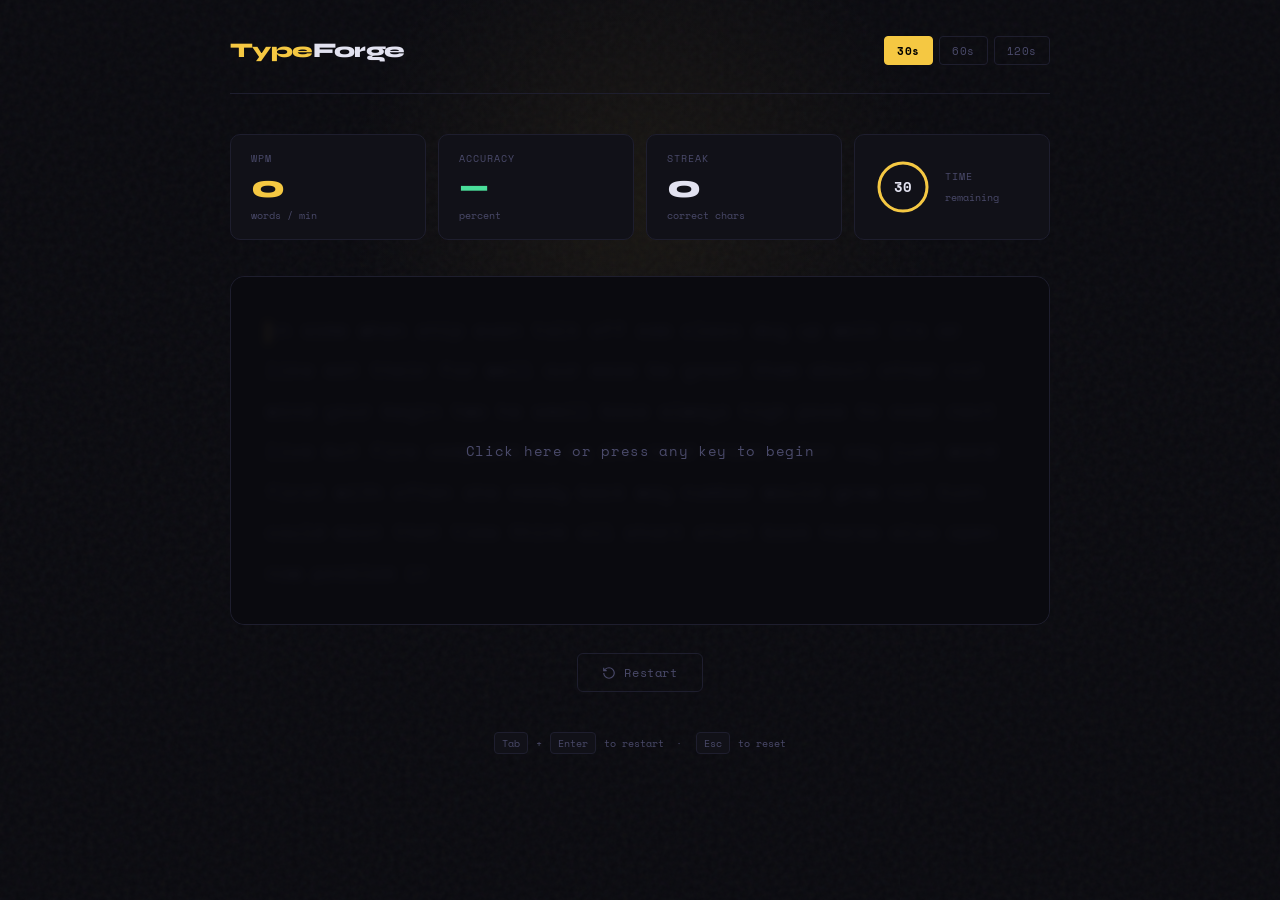
==== index.html @ ae5104f0 "File named renamed to deploy" ====
<!DOCTYPE html>
<html lang="en">
<head>
  <meta charset="UTF-8" />
  <meta name="viewport" content="width=device-width, initial-scale=1.0"/>
  <title>TypeForge — Typing Test</title>
  <link href="https://fonts.googleapis.com/css2?family=Space+Mono:ital,wght@0,400;0,700;1,400&family=Syne:wght@400;600;700;800&display=swap" rel="stylesheet"/>
  <style>
    *, *::before, *::after { box-sizing: border-box; margin: 0; padding: 0; }

    :root {
      --bg: #0a0a0f;
      --surface: #111118;
      --border: #1e1e2e;
      --text: #e2e2f0;
      --muted: #4a4a6a;
      --accent: #f5c842;
      --accent2: #e85d75;
      --correct: #4ade9a;
      --wrong: #f5536a;
      --caret: #f5c842;
      --highlight: rgba(245,200,66,0.08);
    }

    html, body {
      height: 100%;
      background: var(--bg);
      color: var(--text);
      font-family: 'Syne', sans-serif;
      overflow-x: hidden;
    }

    body {
      display: flex;
      flex-direction: column;
      align-items: center;
      min-height: 100vh;
      padding: 0 20px 60px;
    }

    body::before {
      content: '';
      position: fixed;
      inset: 0;
      background-image: url("data:image/svg+xml,%3Csvg viewBox='0 0 200 200' xmlns='http://www.w3.org/2000/svg'%3E%3Cfilter id='n'%3E%3CfeTurbulence type='fractalNoise' baseFrequency='0.75' numOctaves='4' stitchTiles='stitch'/%3E%3C/filter%3E%3Crect width='100%25' height='100%25' filter='url(%23n)' opacity='0.04'/%3E%3C/svg%3E");
      pointer-events: none;
      z-index: 0;
    }

    body::after {
      content: '';
      position: fixed;
      width: 600px; height: 600px;
      background: radial-gradient(circle, rgba(245,200,66,0.06) 0%, transparent 70%);
      top: -100px; left: 50%; transform: translateX(-50%);
      pointer-events: none;
      z-index: 0;
    }

    .container {
      width: 100%;
      max-width: 820px;
      position: relative;
      z-index: 1;
    }

    header {
      display: flex;
      align-items: center;
      justify-content: space-between;
      padding: 36px 0 28px;
      border-bottom: 1px solid var(--border);
      margin-bottom: 40px;
    }

    .logo {
      font-size: 1.3rem;
      font-weight: 800;
      letter-spacing: -0.03em;
      color: var(--accent);
    }

    .logo span { color: var(--text); }

    .mode-selector {
      display: flex;
      gap: 6px;
    }

    .mode-btn {
      background: none;
      border: 1px solid var(--border);
      color: var(--muted);
      font-family: 'Space Mono', monospace;
      font-size: 0.7rem;
      padding: 5px 12px;
      border-radius: 4px;
      cursor: pointer;
      transition: all 0.15s;
      letter-spacing: 0.05em;
    }

    .mode-btn:hover { color: var(--text); border-color: var(--muted); }
    .mode-btn.active {
      background: var(--accent);
      border-color: var(--accent);
      color: #000;
      font-weight: 700;
    }

    .stats-bar {
      display: grid;
      grid-template-columns: repeat(4, 1fr);
      gap: 12px;
      margin-bottom: 36px;
    }

    .stat-card {
      background: var(--surface);
      border: 1px solid var(--border);
      border-radius: 10px;
      padding: 16px 20px;
      position: relative;
      overflow: hidden;
      transition: border-color 0.2s;
    }

    .stat-card::after {
      content: '';
      position: absolute;
      bottom: 0; left: 0; right: 0;
      height: 2px;
      background: var(--accent);
      transform: scaleX(0);
      transform-origin: left;
      transition: transform 0.3s ease;
    }

    .stat-card.live::after { transform: scaleX(1); }

    .stat-label {
      font-family: 'Space Mono', monospace;
      font-size: 0.6rem;
      color: var(--muted);
      letter-spacing: 0.1em;
      text-transform: uppercase;
      margin-bottom: 6px;
    }

    .stat-value {
      font-size: 2rem;
      font-weight: 800;
      line-height: 1;
      color: var(--text);
      transition: color 0.2s;
    }

    .stat-unit {
      font-family: 'Space Mono', monospace;
      font-size: 0.65rem;
      color: var(--muted);
      margin-top: 4px;
    }

    #wpm-value { color: var(--accent); }
    #acc-value { color: var(--correct); }

    .timer-wrap {
      position: relative;
      width: 56px; height: 56px;
    }

    .timer-wrap svg {
      transform: rotate(-90deg);
    }

    .timer-track {
      fill: none;
      stroke: var(--border);
      stroke-width: 3;
    }

    .timer-arc {
      fill: none;
      stroke: var(--accent);
      stroke-width: 3;
      stroke-linecap: round;
      transition: stroke-dashoffset 1s linear;
    }

    .timer-text {
      position: absolute;
      inset: 0;
      display: flex;
      align-items: center;
      justify-content: center;
      font-family: 'Space Mono', monospace;
      font-size: 0.85rem;
      font-weight: 700;
      color: var(--text);
    }

    .typing-section {
      background: var(--surface);
      border: 1px solid var(--border);
      border-radius: 14px;
      padding: 32px 36px;
      margin-bottom: 28px;
      position: relative;
      cursor: text;
      transition: border-color 0.2s;
    }

    .typing-section.focused { border-color: rgba(245,200,66,0.3); }

    .focus-hint {
      position: absolute;
      inset: 0;
      display: flex;
      align-items: center;
      justify-content: center;
      background: rgba(10,10,15,0.85);
      border-radius: 14px;
      z-index: 10;
      font-family: 'Space Mono', monospace;
      font-size: 0.85rem;
      color: var(--muted);
      letter-spacing: 0.05em;
      backdrop-filter: blur(4px);
      transition: opacity 0.2s;
      pointer-events: none;
    }

    .focus-hint.hidden { opacity: 0; }

    #words-display {
      font-family: 'Space Mono', monospace;
      font-size: 1.15rem;
      line-height: 2.2;
      letter-spacing: 0.03em;
      color: var(--muted);
      user-select: none;
      min-height: 140px;
      position: relative;
    }

    .word { display: inline; }

    .char { position: relative; transition: color 0.05s; }
    .char.correct { color: var(--correct); }
    .char.wrong { color: var(--wrong); text-decoration: underline; text-decoration-color: var(--wrong); }
    .char.pending { color: var(--muted); }

    .caret {
      display: inline-block;
      width: 2px;
      height: 1.15em;
      background: var(--caret);
      border-radius: 1px;
      vertical-align: text-bottom;
      margin-right: -2px;
      animation: blink 1s step-end infinite;
    }

    @keyframes blink { 0%,100%{opacity:1} 50%{opacity:0} }

    .extra { color: var(--wrong); opacity: 0.7; }

    #hidden-input {
      position: absolute;
      opacity: 0;
      width: 1px; height: 1px;
      pointer-events: none;
    }

    .controls {
      display: flex;
      align-items: center;
      justify-content: center;
      gap: 16px;
      margin-bottom: 40px;
    }

    .btn-restart {
      background: none;
      border: 1px solid var(--border);
      color: var(--muted);
      font-family: 'Space Mono', monospace;
      font-size: 0.75rem;
      padding: 10px 24px;
      border-radius: 6px;
      cursor: pointer;
      display: flex;
      align-items: center;
      gap: 8px;
      transition: all 0.15s;
      letter-spacing: 0.05em;
    }

    .btn-restart:hover {
      color: var(--text);
      border-color: var(--accent);
      background: var(--highlight);
    }

    .btn-restart svg { width: 14px; height: 14px; }

    #results-overlay {
      position: fixed;
      inset: 0;
      background: rgba(10,10,15,0.92);
      backdrop-filter: blur(12px);
      z-index: 100;
      display: flex;
      align-items: center;
      justify-content: center;
      opacity: 0;
      pointer-events: none;
      transition: opacity 0.3s;
    }

    #results-overlay.show {
      opacity: 1;
      pointer-events: all;
    }

    .results-card {
      background: var(--surface);
      border: 1px solid var(--border);
      border-radius: 20px;
      padding: 48px 56px;
      text-align: center;
      min-width: 480px;
      position: relative;
      transform: translateY(20px);
      transition: transform 0.3s;
    }

    #results-overlay.show .results-card { transform: translateY(0); }

    .results-title {
      font-size: 0.7rem;
      font-family: 'Space Mono', monospace;
      letter-spacing: 0.15em;
      color: var(--muted);
      text-transform: uppercase;
      margin-bottom: 32px;
    }

    .results-wpm {
      font-size: 5rem;
      font-weight: 800;
      color: var(--accent);
      line-height: 1;
      margin-bottom: 4px;
    }

    .results-wpm-label {
      font-family: 'Space Mono', monospace;
      font-size: 0.7rem;
      color: var(--muted);
      letter-spacing: 0.1em;
      margin-bottom: 36px;
    }

    .results-grid {
      display: grid;
      grid-template-columns: repeat(3, 1fr);
      gap: 20px;
      margin-bottom: 40px;
    }

    .res-stat { }
    .res-stat-val {
      font-size: 1.8rem;
      font-weight: 700;
    }
    .res-stat-val.green { color: var(--correct); }
    .res-stat-val.red { color: var(--wrong); }
    .res-stat-lbl {
      font-family: 'Space Mono', monospace;
      font-size: 0.6rem;
      color: var(--muted);
      letter-spacing: 0.08em;
      margin-top: 4px;
    }

    .sparkline-wrap {
      margin: 0 0 36px;
    }

    .sparkline-label {
      font-family: 'Space Mono', monospace;
      font-size: 0.6rem;
      color: var(--muted);
      letter-spacing: 0.1em;
      text-transform: uppercase;
      margin-bottom: 10px;
      text-align: left;
    }

    #sparkline {
      width: 100%;
      height: 60px;
    }

    .btn-retry {
      background: var(--accent);
      border: none;
      color: #000;
      font-family: 'Space Mono', monospace;
      font-size: 0.8rem;
      font-weight: 700;
      padding: 12px 36px;
      border-radius: 8px;
      cursor: pointer;
      letter-spacing: 0.08em;
      transition: all 0.15s;
    }

    .btn-retry:hover { background: #ffd760; transform: translateY(-1px); }

    .kbd-hint {
      display: flex;
      align-items: center;
      justify-content: center;
      gap: 8px;
      font-family: 'Space Mono', monospace;
      font-size: 0.65rem;
      color: var(--muted);
    }

    kbd {
      background: var(--surface);
      border: 1px solid var(--border);
      border-radius: 4px;
      padding: 3px 7px;
      font-family: 'Space Mono', monospace;
      font-size: 0.6rem;
      color: var(--muted);
    }

    .live-graph {
      background: var(--surface);
      border: 1px solid var(--border);
      border-radius: 10px;
      padding: 16px 20px;
      margin-bottom: 28px;
    }

    .live-graph-label {
      font-family: 'Space Mono', monospace;
      font-size: 0.6rem;
      color: var(--muted);
      letter-spacing: 0.1em;
      text-transform: uppercase;
      margin-bottom: 10px;
    }

    #live-graph-canvas {
      width: 100%;
      height: 50px;
      display: block;
    }

    @media (max-width: 640px) {
      .stats-bar { grid-template-columns: repeat(2, 1fr); }
      .results-card { min-width: 90vw; padding: 36px 28px; }
      .results-grid { grid-template-columns: repeat(3, 1fr); gap: 12px; }
      .results-wpm { font-size: 4rem; }
      #words-display { font-size: 1rem; }
    }
  </style>
</head>
<body>
<div class="container">

  <header>
    <div class="logo">Type<span>Forge</span></div>
    <div class="mode-selector">
      <button class="mode-btn active" data-time="30">30s</button>
      <button class="mode-btn" data-time="60">60s</button>
      <button class="mode-btn" data-time="120">120s</button>
    </div>
  </header>

  <div class="stats-bar">
    <div class="stat-card" id="wpm-card">
      <div class="stat-label">WPM</div>
      <div class="stat-value" id="wpm-value">0</div>
      <div class="stat-unit">words / min</div>
    </div>
    <div class="stat-card" id="acc-card">
      <div class="stat-label">Accuracy</div>
      <div class="stat-value" id="acc-value">—</div>
      <div class="stat-unit">percent</div>
    </div>
    <div class="stat-card" id="streak-card">
      <div class="stat-label">Streak</div>
      <div class="stat-value" id="streak-value">0</div>
      <div class="stat-unit">correct chars</div>
    </div>
    <div class="stat-card" style="display:flex;align-items:center;gap:14px;padding:12px 20px;">
      <div class="timer-wrap">
        <svg viewBox="0 0 56 56" width="56" height="56">
          <circle class="timer-track" cx="28" cy="28" r="24"/>
          <circle class="timer-arc" id="timer-arc" cx="28" cy="28" r="24"
            stroke-dasharray="150.796"
            stroke-dashoffset="0"/>
        </svg>
        <div class="timer-text" id="timer-display">30</div>
      </div>
      <div>
        <div class="stat-label">Time</div>
        <div class="stat-unit" id="timer-sub">remaining</div>
      </div>
    </div>
  </div>

  <div class="live-graph" id="live-graph-wrap" style="display:none;">
    <div class="live-graph-label">Live WPM</div>
    <canvas id="live-graph-canvas" height="50"></canvas>
  </div>

  <div class="typing-section" id="typing-section">
    <div class="focus-hint" id="focus-hint">Click here or press any key to begin</div>
    <div id="words-display"></div>
    <input id="hidden-input" type="text" autocomplete="off" autocorrect="off" autocapitalize="off" spellcheck="false"/>
  </div>

  <div class="controls">
    <button class="btn-restart" id="restart-btn">
      <svg viewBox="0 0 24 24" fill="none" stroke="currentColor" stroke-width="2">
        <path d="M3 12a9 9 0 1 0 9-9 9.75 9.75 0 0 0-6.74 2.74L3 8"/>
        <path d="M3 3v5h5"/>
      </svg>
      Restart
    </button>
  </div>

  <div class="kbd-hint">
    <kbd>Tab</kbd> + <kbd>Enter</kbd> to restart &nbsp;·&nbsp; <kbd>Esc</kbd> to reset
  </div>

</div>

<div id="results-overlay">
  <div class="results-card">
    <div class="results-title">✦ Test Complete ✦</div>
    <div class="results-wpm" id="res-wpm">0</div>
    <div class="results-wpm-label">WORDS PER MINUTE</div>
    <div class="results-grid">
      <div class="res-stat">
        <div class="res-stat-val green" id="res-acc">0%</div>
        <div class="res-stat-lbl">Accuracy</div>
      </div>
      <div class="res-stat">
        <div class="res-stat-val" id="res-correct">0</div>
        <div class="res-stat-lbl">Correct</div>
      </div>
      <div class="res-stat">
        <div class="res-stat-val red" id="res-errors">0</div>
        <div class="res-stat-lbl">Errors</div>
      </div>
    </div>
    <div class="sparkline-wrap">
      <div class="sparkline-label">WPM over time</div>
      <svg id="sparkline" viewBox="0 0 400 60" preserveAspectRatio="none">
        <defs>
          <linearGradient id="spark-grad" x1="0" y1="0" x2="0" y2="1">
            <stop offset="0%" stop-color="#f5c842" stop-opacity="0.4"/>
            <stop offset="100%" stop-color="#f5c842" stop-opacity="0"/>
          </linearGradient>
        </defs>
        <path id="spark-area" fill="url(#spark-grad)" d=""/>
        <path id="spark-line" fill="none" stroke="#f5c842" stroke-width="2" d=""/>
      </svg>
    </div>
    <button class="btn-retry" id="retry-btn">Try Again</button>
  </div>
</div>

<script>
const wordBank = [
  "the","be","to","of","and","a","in","that","have","it","for","not","on","with",
  "he","as","you","do","at","this","but","his","by","from","they","we","say","her",
  "she","or","an","will","my","one","all","would","there","their","what","so","up",
  "out","if","about","who","get","which","go","me","when","make","can","like","time",
  "no","just","him","know","take","people","into","year","your","good","some","could",
  "them","see","other","than","then","now","look","only","come","its","over","think",
  "also","back","after","use","two","how","our","work","first","well","way","even",
  "new","want","because","any","these","give","day","most","us","great","between",
  "need","large","often","hand","high","place","hold","turn","help","start","city",
  "play","small","number","off","always","move","live","point","door","health","grow",
  "word","letter","open","seem","together","next","white","children","begin","got",
  "walk","example","ease","paper","group","always","music","those","both","mark",
  "book","carry","took","science","eat","room","friend","began","idea","fish","mountain",
  "stop","once","base","hear","horse","cut","sure","watch","color","face","wood",
  "main","enough","plain","girl","usual","young","ready","above","ever","red","list",
  "though","feel","talk","bird","soon","body","dog","family","direct","pose","leave",
  "song","measure","door","product","black","short","numeral","class","wind","question",
  "happen","complete","ship","area","half","rock","order","fire","south","problem"
];

let words = [];
let currentWordIdx = 0;
let currentInput = '';
let typedChars = 0;
let correctChars = 0;
let errorChars = 0;
let totalCorrect = 0;
let totalErrors = 0;
let streak = 0;
let maxStreak = 0;
let timerDuration = 30;
let timeLeft = 30;
let timerInterval = null;
let started = false;
let finished = false;
let wpmHistory = [];
let liveWpmData = [];
let focused = false;
let tabPressed = false;

const wordsDisplay = document.getElementById('words-display');
const hiddenInput = document.getElementById('hidden-input');
const wpmVal = document.getElementById('wpm-value');
const accVal = document.getElementById('acc-value');
const streakVal = document.getElementById('streak-value');
const timerDisplay = document.getElementById('timer-display');
const timerArc = document.getElementById('timer-arc');
const timerSub = document.getElementById('timer-sub');
const focusHint = document.getElementById('focus-hint');
const typingSection = document.getElementById('typing-section');
const resultsOverlay = document.getElementById('results-overlay');
const liveGraphWrap = document.getElementById('live-graph-wrap');
const liveCanvas = document.getElementById('live-graph-canvas');
const liveCtx = liveCanvas.getContext('2d');
const CIRC = 2 * Math.PI * 24;

function shuffle(arr) {
  const a = [...arr];
  for (let i = a.length - 1; i > 0; i--) {
    const j = Math.floor(Math.random() * (i + 1));
    [a[i], a[j]] = [a[j], a[i]];
  }
  return a;
}

function generateWords(count = 80) {
  const shuffled = shuffle(wordBank);
  const result = [];
  while (result.length < count) result.push(...shuffled);
  return result.slice(0, count);
}

function renderWords() {
  wordsDisplay.innerHTML = '';
  words.forEach((word, wi) => {
    const span = document.createElement('span');
    span.className = 'word';
    span.id = `word-${wi}`;

    word.split('').forEach((ch, ci) => {
      const c = document.createElement('span');
      c.className = 'char pending';
      c.id = `char-${wi}-${ci}`;
      c.textContent = ch;
      span.appendChild(c);
    });

    if (wi < words.length - 1) {
      const space = document.createElement('span');
      space.textContent = ' ';
      span.appendChild(space);
    }

    wordsDisplay.appendChild(span);
  });
  updateCaret();
}

function updateCaret() {
  const old = document.getElementById('caret');
  if (old) old.remove();

  if (finished) return;

  const word = words[currentWordIdx];
  if (!word) return;

  const caretEl = document.createElement('span');
  caretEl.id = 'caret';
  caretEl.className = 'caret';

  const ci = currentInput.length;
  const charEl = document.getElementById(`char-${currentWordIdx}-${ci}`);
  if (charEl) {
    charEl.parentNode.insertBefore(caretEl, charEl);
  } else {
    const lastChar = document.getElementById(`char-${currentWordIdx}-${word.length - 1}`);
    if (lastChar && lastChar.nextSibling) {
      lastChar.parentNode.insertBefore(caretEl, lastChar.nextSibling);
    } else if (lastChar) {
      lastChar.parentNode.appendChild(caretEl);
    }
  }

  const wordEl = document.getElementById(`word-${currentWordIdx}`);
  if (wordEl) {
    wordEl.scrollIntoView({ block: 'nearest', behavior: 'smooth' });
  }
}

function updateWordDisplay(wi, typed) {
  const word = words[wi];
  const wordEl = document.getElementById(`word-${wi}`);
  if (!wordEl) return;

  wordEl.querySelectorAll('.extra').forEach(e => e.remove());

  word.split('').forEach((ch, ci) => {
    const c = document.getElementById(`char-${wi}-${ci}`);
    if (!c) return;
    if (ci < typed.length) {
      c.className = 'char ' + (typed[ci] === ch ? 'correct' : 'wrong');
    } else {
      c.className = 'char pending';
    }
  });

  if (typed.length > word.length) {
    const extra = typed.slice(word.length);
    const space = wordEl.querySelector('span:last-child');
    extra.split('').forEach(ch => {
      const e = document.createElement('span');
      e.className = 'char extra';
      e.textContent = ch;
      if (space && space.textContent === ' ') {
        wordEl.insertBefore(e, space);
      } else {
        wordEl.appendChild(e);
      }
    });
  }
}

function startTimer() {
  if (timerInterval) return;
  timerInterval = setInterval(() => {
    timeLeft--;
    updateTimerUI();
    recordWPM();
    drawLiveGraph();
    if (timeLeft <= 0) endTest();
  }, 1000);
}

function updateTimerUI() {
  timerDisplay.textContent = timeLeft;
  const offset = CIRC - (timeLeft / timerDuration) * CIRC;
  timerArc.style.strokeDashoffset = offset;
  if (timeLeft <= 5) timerArc.style.stroke = 'var(--wrong)';
  else if (timeLeft <= 10) timerArc.style.stroke = '#f5a742';
  else timerArc.style.stroke = 'var(--accent)';
}

function recordWPM() {
  const elapsed = timerDuration - timeLeft;
  const wpm = elapsed > 0 ? Math.round((correctChars / 5) / (elapsed / 60)) : 0;
  liveWpmData.push(wpm);
}

function drawLiveGraph() {
  const w = liveCanvas.offsetWidth * window.devicePixelRatio || 400;
  const h = 50 * window.devicePixelRatio || 50;
  liveCanvas.width = w;
  liveCanvas.height = h;

  liveCtx.clearRect(0, 0, w, h);
  if (liveWpmData.length < 2) return;

  const max = Math.max(...liveWpmData, 10);
  const step = w / (liveWpmData.length - 1);

  liveCtx.beginPath();
  liveWpmData.forEach((v, i) => {
    const x = i * step;
    const y = h - (v / max) * (h * 0.85) - h * 0.05;
    i === 0 ? liveCtx.moveTo(x, y) : liveCtx.lineTo(x, y);
  });

  liveCtx.strokeStyle = 'rgba(245,200,66,0.8)';
  liveCtx.lineWidth = 2 * window.devicePixelRatio;
  liveCtx.lineJoin = 'round';
  liveCtx.stroke();
}

function calcWPM() {
  const elapsed = timerDuration - timeLeft;
  if (elapsed === 0) return 0;
  return Math.round((correctChars / 5) / (elapsed / 60));
}

function calcAccuracy() {
  const total = totalCorrect + totalErrors;
  if (total === 0) return '—';
  return Math.round((totalCorrect / total) * 100) + '%';
}

function updateStats() {
  const wpm = calcWPM();
  wpmVal.textContent = wpm;
  accVal.textContent = calcAccuracy();
  streakVal.textContent = streak;

  document.getElementById('wpm-card').classList.toggle('live', started && !finished);
  document.getElementById('acc-card').classList.toggle('live', started && !finished);
}

hiddenInput.addEventListener('input', handleInput);
hiddenInput.addEventListener('keydown', handleKeydown);

function handleKeydown(e) {
  if (e.key === 'Tab') {
    tabPressed = true;
    e.preventDefault();
    return;
  }
  if (tabPressed && e.key === 'Enter') {
    resetTest();
    tabPressed = false;
    return;
  }
  tabPressed = false;
  if (e.key === 'Escape') { resetTest(); return; }

}

function handleInput(e) {
  if (finished) return;
  if (!started) {
    started = true;
    startTimer();
    focusHint.classList.add('hidden');
    liveGraphWrap.style.display = 'block';
    document.getElementById('wpm-card').classList.add('live');
  }

  const val = hiddenInput.value;

  if (val.endsWith(' ')) {
    const typed = val.trimEnd();
    commitWord(typed);
    hiddenInput.value = '';
    currentInput = '';
    return;
  }

  currentInput = val;
  updateWordDisplay(currentWordIdx, currentInput);
  updateCaret();
  updateStats();
}

function commitWord(typed) {
  const word = words[currentWordIdx];
  const minLen = Math.min(typed.length, word.length);

  for (let i = 0; i < minLen; i++) {
    if (typed[i] === word[i]) {
      correctChars++;
      totalCorrect++;
      streak++;
      if (streak > maxStreak) maxStreak = streak;
    } else {
      errorChars++;
      totalErrors++;
      streak = 0;
    }
  }

  if (typed.length > word.length) {
    const extra = typed.length - word.length;
    totalErrors += extra;
    streak = 0;
  }

  if (typed.length < word.length) {
    const missing = word.length - typed.length;
    totalErrors += missing;
    streak = 0;
    correctChars += 0; 
  }

  correctChars++; 

  updateWordDisplay(currentWordIdx, typed);
  currentWordIdx++;
  currentInput = '';

  if (currentWordIdx >= words.length - 10) {
    const more = generateWords(40);
    words.push(...more);
    renderWords();
  }

  updateCaret();
  updateStats();
}

function endTest() {
  finished = true;
  clearInterval(timerInterval);
  timerInterval = null;
  hiddenInput.blur();
  timerDisplay.textContent = '0';
  timerSub.textContent = 'finished';

  const finalWPM = calcWPM();
  const accStr = calcAccuracy();

  document.getElementById('res-wpm').textContent = finalWPM;
  document.getElementById('res-acc').textContent = accStr;
  document.getElementById('res-correct').textContent = totalCorrect;
  document.getElementById('res-errors').textContent = totalErrors;

  drawSparkline();
  setTimeout(() => resultsOverlay.classList.add('show'), 400);
}

function drawSparkline() {
  const data = [...liveWpmData];
  if (data.length < 2) return;

  const W = 400, H = 60;
  const max = Math.max(...data, 10);
  const step = W / (data.length - 1);

  const pts = data.map((v, i) => [i * step, H - 4 - (v / max) * (H - 8)]);
  const line = pts.map((p, i) => (i === 0 ? `M${p[0]},${p[1]}` : `L${p[0]},${p[1]}`)).join(' ');
  const area = `${line} L${pts[pts.length-1][0]},${H} L0,${H} Z`;

  document.getElementById('spark-line').setAttribute('d', line);
  document.getElementById('spark-area').setAttribute('d', area);
}

function resetTest() {
  clearInterval(timerInterval);
  timerInterval = null;
  started = false;
  finished = false;
  currentWordIdx = 0;
  currentInput = '';
  typedChars = 0;
  correctChars = 0;
  errorChars = 0;
  totalCorrect = 0;
  totalErrors = 0;
  streak = 0;
  maxStreak = 0;
  timeLeft = timerDuration;
  liveWpmData = [];

  timerDisplay.textContent = timerDuration;
  timerArc.style.strokeDashoffset = 0;
  timerArc.style.stroke = 'var(--accent)';
  timerSub.textContent = 'remaining';
  wpmVal.textContent = '0';
  accVal.textContent = '—';
  streakVal.textContent = '0';

  document.getElementById('wpm-card').classList.remove('live');
  document.getElementById('acc-card').classList.remove('live');

  liveGraphWrap.style.display = 'none';
  resultsOverlay.classList.remove('show');
  focusHint.classList.remove('hidden');

  words = generateWords(80);
  hiddenInput.value = '';
  renderWords();
}

typingSection.addEventListener('click', () => {
  hiddenInput.focus();
  focused = true;
  typingSection.classList.add('focused');
  focusHint.classList.add('hidden');
});

hiddenInput.addEventListener('focus', () => {
  focused = true;
  typingSection.classList.add('focused');
  if (!started) focusHint.classList.add('hidden');
});

hiddenInput.addEventListener('blur', () => {
  focused = false;
  typingSection.classList.remove('focused');
  if (!started) focusHint.classList.remove('hidden');
});

document.addEventListener('keydown', (e) => {
  if (e.key === 'Tab') return;
  if (!focused && !finished) {
    hiddenInput.focus();
    typingSection.classList.add('focused');
  }
});

document.querySelectorAll('.mode-btn').forEach(btn => {
  btn.addEventListener('click', () => {
    document.querySelectorAll('.mode-btn').forEach(b => b.classList.remove('active'));
    btn.classList.add('active');
    timerDuration = parseInt(btn.dataset.time);
    resetTest();
  });
});

document.getElementById('restart-btn').addEventListener('click', resetTest);
document.getElementById('retry-btn').addEventListener('click', resetTest);

words = generateWords(80);
renderWords();
</script>
</body>
</html>
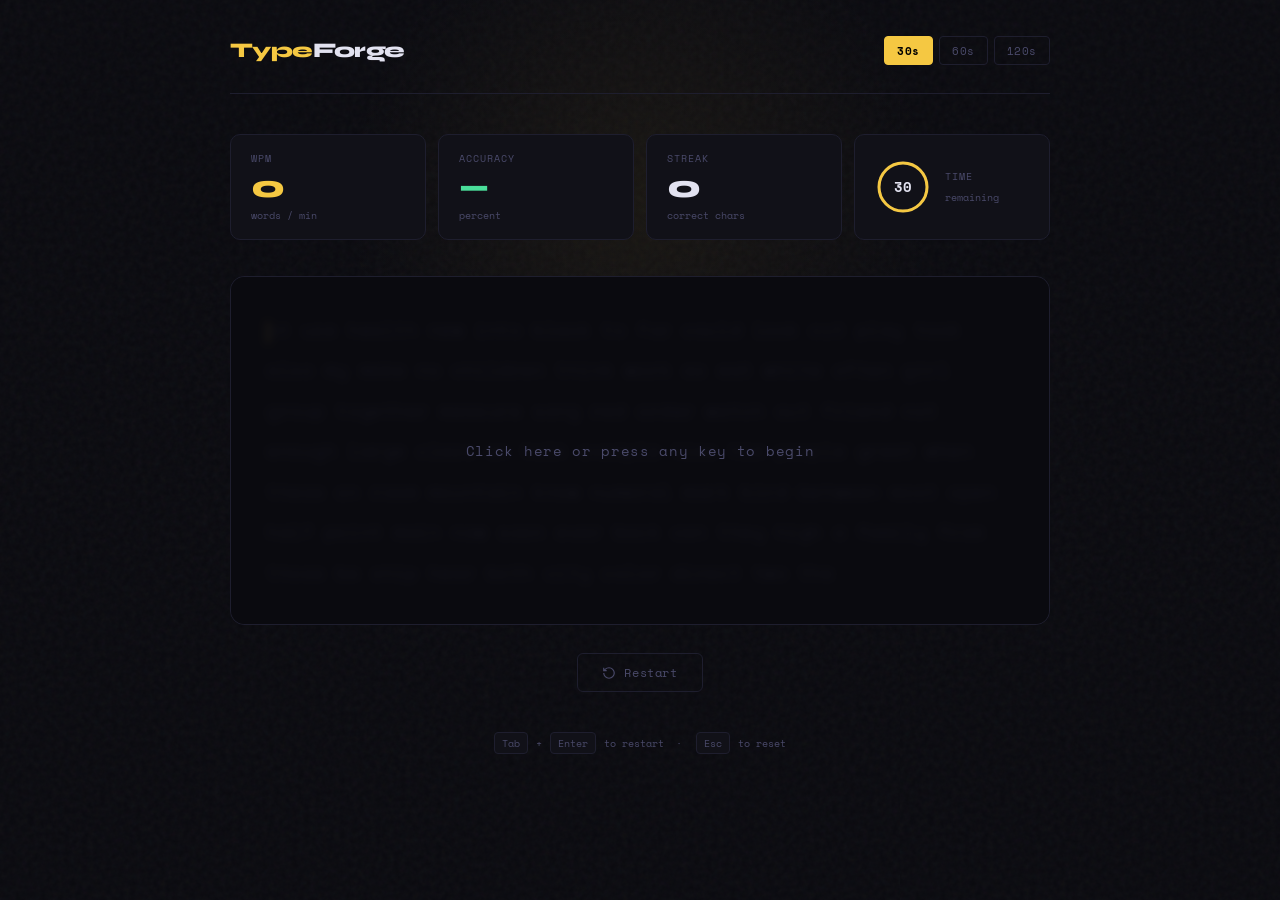
==== commit 22ebdfce: "Modified for the Autocorrect options" ====
--- a/index.html
+++ b/index.html
@@ -271,6 +271,8 @@
       opacity: 0;
       width: 1px; height: 1px;
       pointer-events: none;
+      top: 0; left: 0;
+      font-size: 16px; 
     }
 
     .controls {
@@ -464,11 +466,51 @@
     }
 
     @media (max-width: 640px) {
-      .stats-bar { grid-template-columns: repeat(2, 1fr); }
-      .results-card { min-width: 90vw; padding: 36px 28px; }
-      .results-grid { grid-template-columns: repeat(3, 1fr); gap: 12px; }
-      .results-wpm { font-size: 4rem; }
-      #words-display { font-size: 1rem; }
+      body { padding: 0 14px 40px; }
+      header { padding: 20px 0 16px; margin-bottom: 16px; }
+      .logo { font-size: 1.1rem; }
+
+      .stats-bar { grid-template-columns: repeat(2, 1fr); gap: 8px; margin-bottom: 14px; transition: all 0.3s ease; }
+      .stat-card { padding: 10px 14px; }
+      .stat-value { font-size: 1.5rem; }
+      #words-display { font-size: 1rem; line-height: 2; min-height: 100px; }
+      .typing-section { padding: 20px 18px; margin-bottom: 14px; }
+      .focus-hint { font-size: 0.75rem; }
+
+      body.keyboard-open header { display: none; }
+      body.keyboard-open .stats-bar { grid-template-columns: repeat(4, 1fr); gap: 6px; margin-bottom: 8px; }
+      body.keyboard-open .stat-card { padding: 6px 8px; }
+      body.keyboard-open .stat-value { font-size: 1.1rem; }
+      body.keyboard-open .stat-label { display: none; }
+      body.keyboard-open .stat-unit { display: none; }
+      body.keyboard-open #streak-card { display: none; }
+      body.keyboard-open .live-graph { display: none !important; }
+      body.keyboard-open .controls { display: none; }
+      body.keyboard-open .kbd-hint { display: none; }
+
+      #results-overlay { align-items: flex-end; background: rgba(10,10,15,0.7); }
+      .results-card {
+        min-width: 100vw; width: 100vw;
+        border-radius: 24px 24px 0 0;
+        padding: 12px 24px 44px;
+        border-bottom: none;
+        transform: translateY(100%);
+        transition: transform 0.35s cubic-bezier(0.32, 0.72, 0, 1);
+      }
+      #results-overlay.show .results-card { transform: translateY(0); }
+      .results-card::before {
+        content: ''; display: block;
+        width: 40px; height: 4px;
+        background: var(--border); border-radius: 2px;
+        margin: 0 auto 18px;
+      }
+      .results-title { margin-bottom: 14px; font-size: 0.6rem; }
+      .results-wpm { font-size: 3.6rem; margin-bottom: 2px; }
+      .results-wpm-label { margin-bottom: 18px; }
+      .results-grid { grid-template-columns: repeat(3, 1fr); gap: 10px; margin-bottom: 18px; }
+      .res-stat-val { font-size: 1.4rem; }
+      .sparkline-wrap { margin-bottom: 18px; }
+      .btn-retry { width: 100%; padding: 16px; font-size: 0.9rem; border-radius: 12px; }
     }
   </style>
 </head>
@@ -525,7 +567,17 @@
   <div class="typing-section" id="typing-section">
     <div class="focus-hint" id="focus-hint">Click here or press any key to begin</div>
     <div id="words-display"></div>
-    <input id="hidden-input" type="text" autocomplete="off" autocorrect="off" autocapitalize="off" spellcheck="false"/>
+    <input id="hidden-input"
+      type="text"
+      inputmode="text"
+      autocomplete="off"
+      autocorrect="off"
+      autocapitalize="none"
+      spellcheck="false"
+      data-gramm="false"
+      data-gramm_editor="false"
+      data-enable-grammarly="false"
+      aria-label="Type here"/>
   </div>
 
   <div class="controls">
@@ -821,6 +873,13 @@
 hiddenInput.addEventListener('input', handleInput);
 hiddenInput.addEventListener('keydown', handleKeydown);
 
+let isComposing = false;
+hiddenInput.addEventListener('compositionstart', () => { isComposing = true; });
+hiddenInput.addEventListener('compositionend', (e) => {
+  isComposing = false;
+  handleInput(e);
+});
+
 function handleKeydown(e) {
   if (e.key === 'Tab') {
     tabPressed = true;
@@ -839,6 +898,7 @@
 
 function handleInput(e) {
   if (finished) return;
+  if (isComposing) return; 
   if (!started) {
     started = true;
     startTimer();
@@ -999,6 +1059,7 @@
   focused = false;
   typingSection.classList.remove('focused');
   if (!started) focusHint.classList.remove('hidden');
+  document.body.classList.remove('keyboard-open');
 });
 
 document.addEventListener('keydown', (e) => {
@@ -1023,6 +1084,29 @@
 
 words = generateWords(80);
 renderWords();
+
+
+if (window.visualViewport) {
+  let lastHeight = window.visualViewport.height;
+
+  window.visualViewport.addEventListener('resize', () => {
+    const currentHeight = window.visualViewport.height;
+    const diff = lastHeight - currentHeight;
+    const isMobile = window.innerWidth <= 640;
+
+    if (isMobile) {
+      if (diff > 100) {
+        document.body.classList.add('keyboard-open');
+        setTimeout(() => {
+          typingSection.scrollIntoView({ behavior: 'smooth', block: 'start' });
+        }, 80);
+      } else if (diff < -100) {
+        document.body.classList.remove('keyboard-open');
+      }
+    }
+    lastHeight = currentHeight;
+  });
+}
 </script>
 </body>
 </html>
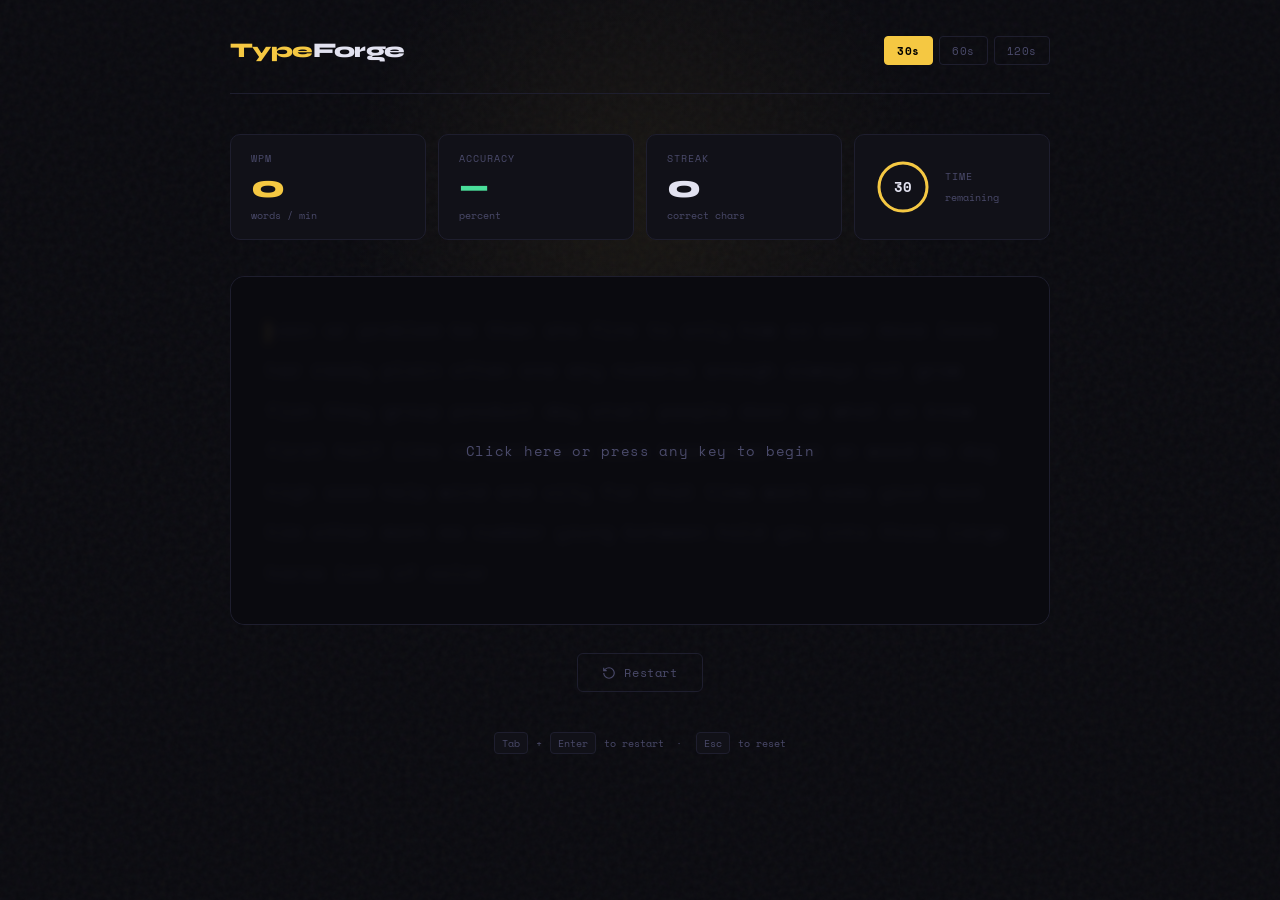
==== commit f6ab7eee: "Android Fix" ====
--- a/index.html
+++ b/index.html
@@ -570,13 +570,15 @@
     <input id="hidden-input"
       type="text"
       inputmode="text"
-      autocomplete="off"
+      autocomplete="new-password"
       autocorrect="off"
       autocapitalize="none"
+      autocomplete="off"
       spellcheck="false"
       data-gramm="false"
       data-gramm_editor="false"
       data-enable-grammarly="false"
+      enterkeyhint="next"
       aria-label="Type here"/>
   </div>
 
@@ -870,14 +872,55 @@
   document.getElementById('acc-card').classList.toggle('live', started && !finished);
 }
 
-hiddenInput.addEventListener('input', handleInput);
 hiddenInput.addEventListener('keydown', handleKeydown);
 
 let isComposing = false;
-hiddenInput.addEventListener('compositionstart', () => { isComposing = true; });
-hiddenInput.addEventListener('compositionend', (e) => {
+let lastCommittedValue = '';
+
+function applyInputValue(rawVal){
+  if(finished) return;
+
+  var val = rawVal.split('\r').join('').split('\n').join(''); 
+
+  if(val === lastCommittedValue) return;
+  lastCommittedValue = val;
+
+  if(!started && val.length>0){
+    started = true;
+    startTimer();
+    focusHint.classList.add('hidden');
+    liveGraphWrap.style.display = 'block';
+    document.getElementById('wpm-card').classList.add('live');
+  }
+
+  if(val.indexOf(' ') !== -1){
+    var typed = val.split(' ').join(' ');
+    commitWord(typed);
+    hiddenInput.value = '';
+    lastCommittedValue = '';
+    currentInput = '';
+    return;
+  }
+
+  currentInput = val;
+  updateWordDisplay(currentWordIdx, currentInput);
+  updateCaret();
+  updateStats();
+}
+
+hiddenInput.addEventListener('compositionstart', () => {
+  isComposing = true;
+});
+
+hiddenInput.addEventListener('compositionend', () => {
   isComposing = false;
-  handleInput(e);
+  applyInputValue(hiddenInput.value);
+});
+
+hiddenInput.addEventListener('input', (e) => {
+  if (isComposing) return;
+  if (e.inputType === 'insertCompositionText') return;
+  applyInputValue(hiddenInput.value);
 });
 
 function handleKeydown(e) {
@@ -894,33 +937,6 @@
   tabPressed = false;
   if (e.key === 'Escape') { resetTest(); return; }
 
-}
-
-function handleInput(e) {
-  if (finished) return;
-  if (isComposing) return; 
-  if (!started) {
-    started = true;
-    startTimer();
-    focusHint.classList.add('hidden');
-    liveGraphWrap.style.display = 'block';
-    document.getElementById('wpm-card').classList.add('live');
-  }
-
-  const val = hiddenInput.value;
-
-  if (val.endsWith(' ')) {
-    const typed = val.trimEnd();
-    commitWord(typed);
-    hiddenInput.value = '';
-    currentInput = '';
-    return;
-  }
-
-  currentInput = val;
-  updateWordDisplay(currentWordIdx, currentInput);
-  updateCaret();
-  updateStats();
 }
 
 function commitWord(typed) {
@@ -939,26 +955,26 @@
       streak = 0;
     }
   }
-
+ 
   if (typed.length > word.length) {
     const extra = typed.length - word.length;
     totalErrors += extra;
     streak = 0;
   }
-
+ 
   if (typed.length < word.length) {
     const missing = word.length - typed.length;
     totalErrors += missing;
-    streak = 0;
-    correctChars += 0; 
-  }
-
-  correctChars++; 
+    streak = 0; 
+    correctChars += 0;  
+  }
+ 
+  correctChars++;  
 
   updateWordDisplay(currentWordIdx, typed);
   currentWordIdx++;
   currentInput = '';
-
+ 
   if (currentWordIdx >= words.length - 10) {
     const more = generateWords(40);
     words.push(...more);
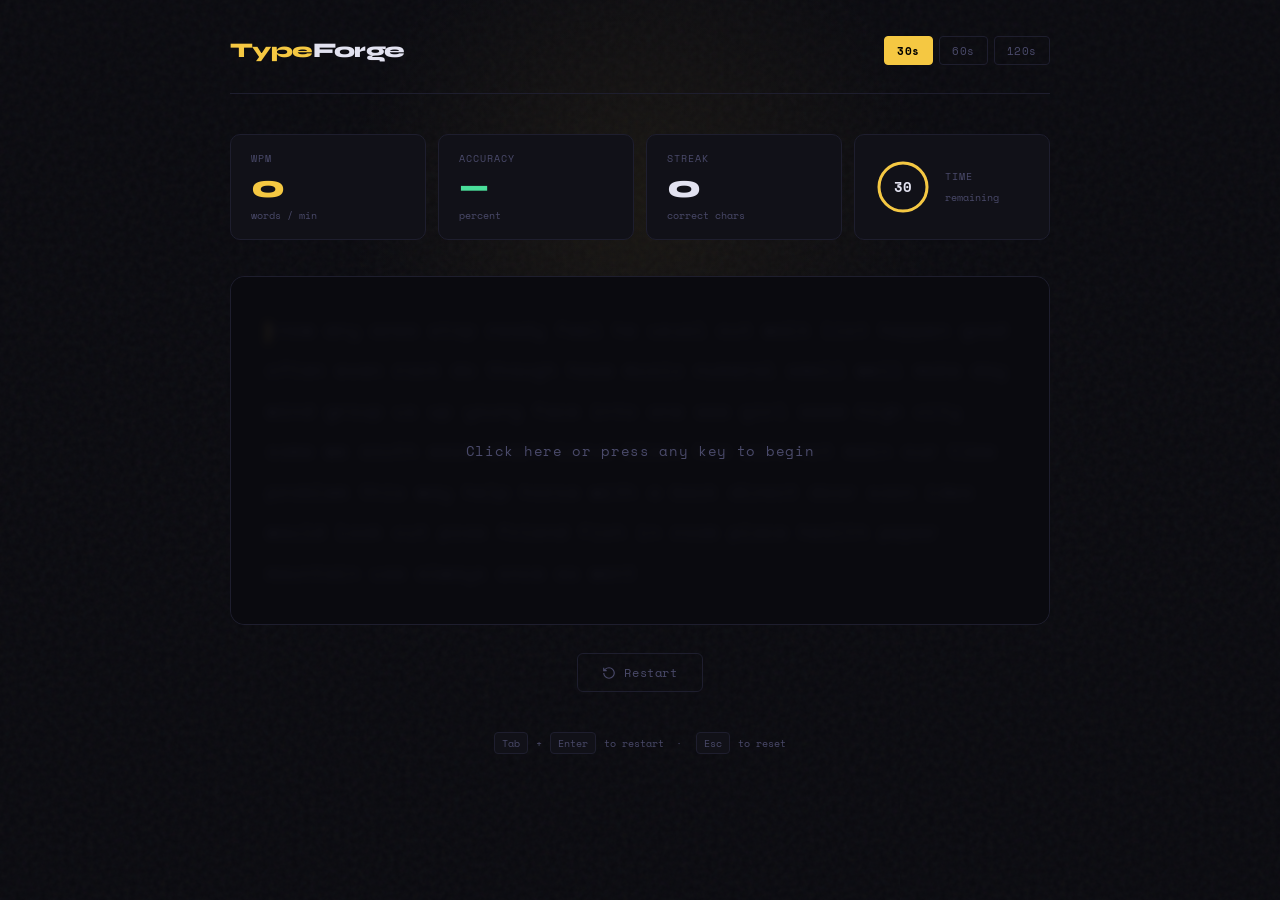
==== commit 401e1841: "Android Fix" ====
--- a/index.html
+++ b/index.html
@@ -1,12 +1,21 @@
 <!DOCTYPE html>
 <html lang="en">
+
 <head>
   <meta charset="UTF-8" />
-  <meta name="viewport" content="width=device-width, initial-scale=1.0"/>
+  <meta name="viewport" content="width=device-width, initial-scale=1.0" />
   <title>TypeForge — Typing Test</title>
-  <link href="https://fonts.googleapis.com/css2?family=Space+Mono:ital,wght@0,400;0,700;1,400&family=Syne:wght@400;600;700;800&display=swap" rel="stylesheet"/>
+  <link
+    href="https://fonts.googleapis.com/css2?family=Space+Mono:ital,wght@0,400;0,700;1,400&family=Syne:wght@400;600;700;800&display=swap"
+    rel="stylesheet" />
   <style>
-    *, *::before, *::after { box-sizing: border-box; margin: 0; padding: 0; }
+    *,
+    *::before,
+    *::after {
+      box-sizing: border-box;
+      margin: 0;
+      padding: 0;
+    }
 
     :root {
       --bg: #0a0a0f;
@@ -19,10 +28,11 @@
       --correct: #4ade9a;
       --wrong: #f5536a;
       --caret: #f5c842;
-      --highlight: rgba(245,200,66,0.08);
-    }
-
-    html, body {
+      --highlight: rgba(245, 200, 66, 0.08);
+    }
+
+    html,
+    body {
       height: 100%;
       background: var(--bg);
       color: var(--text);
@@ -50,9 +60,12 @@
     body::after {
       content: '';
       position: fixed;
-      width: 600px; height: 600px;
-      background: radial-gradient(circle, rgba(245,200,66,0.06) 0%, transparent 70%);
-      top: -100px; left: 50%; transform: translateX(-50%);
+      width: 600px;
+      height: 600px;
+      background: radial-gradient(circle, rgba(245, 200, 66, 0.06) 0%, transparent 70%);
+      top: -100px;
+      left: 50%;
+      transform: translateX(-50%);
       pointer-events: none;
       z-index: 0;
     }
@@ -80,7 +93,9 @@
       color: var(--accent);
     }
 
-    .logo span { color: var(--text); }
+    .logo span {
+      color: var(--text);
+    }
 
     .mode-selector {
       display: flex;
@@ -100,7 +115,11 @@
       letter-spacing: 0.05em;
     }
 
-    .mode-btn:hover { color: var(--text); border-color: var(--muted); }
+    .mode-btn:hover {
+      color: var(--text);
+      border-color: var(--muted);
+    }
+
     .mode-btn.active {
       background: var(--accent);
       border-color: var(--accent);
@@ -128,7 +147,9 @@
     .stat-card::after {
       content: '';
       position: absolute;
-      bottom: 0; left: 0; right: 0;
+      bottom: 0;
+      left: 0;
+      right: 0;
       height: 2px;
       background: var(--accent);
       transform: scaleX(0);
@@ -136,7 +157,9 @@
       transition: transform 0.3s ease;
     }
 
-    .stat-card.live::after { transform: scaleX(1); }
+    .stat-card.live::after {
+      transform: scaleX(1);
+    }
 
     .stat-label {
       font-family: 'Space Mono', monospace;
@@ -162,12 +185,18 @@
       margin-top: 4px;
     }
 
-    #wpm-value { color: var(--accent); }
-    #acc-value { color: var(--correct); }
+    #wpm-value {
+      color: var(--accent);
+    }
+
+    #acc-value {
+      color: var(--correct);
+    }
 
     .timer-wrap {
       position: relative;
-      width: 56px; height: 56px;
+      width: 56px;
+      height: 56px;
     }
 
     .timer-wrap svg {
@@ -211,7 +240,9 @@
       transition: border-color 0.2s;
     }
 
-    .typing-section.focused { border-color: rgba(245,200,66,0.3); }
+    .typing-section.focused {
+      border-color: rgba(245, 200, 66, 0.3);
+    }
 
     .focus-hint {
       position: absolute;
@@ -219,7 +250,7 @@
       display: flex;
       align-items: center;
       justify-content: center;
-      background: rgba(10,10,15,0.85);
+      background: rgba(10, 10, 15, 0.85);
       border-radius: 14px;
       z-index: 10;
       font-family: 'Space Mono', monospace;
@@ -231,7 +262,9 @@
       pointer-events: none;
     }
 
-    .focus-hint.hidden { opacity: 0; }
+    .focus-hint.hidden {
+      opacity: 0;
+    }
 
     #words-display {
       font-family: 'Space Mono', monospace;
@@ -244,12 +277,28 @@
       position: relative;
     }
 
-    .word { display: inline; }
-
-    .char { position: relative; transition: color 0.05s; }
-    .char.correct { color: var(--correct); }
-    .char.wrong { color: var(--wrong); text-decoration: underline; text-decoration-color: var(--wrong); }
-    .char.pending { color: var(--muted); }
+    .word {
+      display: inline;
+    }
+
+    .char {
+      position: relative;
+      transition: color 0.05s;
+    }
+
+    .char.correct {
+      color: var(--correct);
+    }
+
+    .char.wrong {
+      color: var(--wrong);
+      text-decoration: underline;
+      text-decoration-color: var(--wrong);
+    }
+
+    .char.pending {
+      color: var(--muted);
+    }
 
     .caret {
       display: inline-block;
@@ -262,17 +311,39 @@
       animation: blink 1s step-end infinite;
     }
 
-    @keyframes blink { 0%,100%{opacity:1} 50%{opacity:0} }
-
-    .extra { color: var(--wrong); opacity: 0.7; }
+    @keyframes blink {
+
+      0%,
+      100% {
+        opacity: 1
+      }
+
+      50% {
+        opacity: 0
+      }
+    }
+
+    .extra {
+      color: var(--wrong);
+      opacity: 0.7;
+    }
 
     #hidden-input {
       position: absolute;
+      inset: 0;
+      width: 100%;
+      height: 100%;
       opacity: 0;
-      width: 1px; height: 1px;
-      pointer-events: none;
-      top: 0; left: 0;
-      font-size: 16px; 
+      background: transparent;
+      border: none;
+      outline: none;
+      color: transparent;
+      caret-color: transparent;
+      font-size: 16px;
+      resize: none;
+      padding: 20px 18px;
+      cursor: text;
+      z-index: 5;
     }
 
     .controls {
@@ -305,12 +376,15 @@
       background: var(--highlight);
     }
 
-    .btn-restart svg { width: 14px; height: 14px; }
+    .btn-restart svg {
+      width: 14px;
+      height: 14px;
+    }
 
     #results-overlay {
       position: fixed;
       inset: 0;
-      background: rgba(10,10,15,0.92);
+      background: rgba(10, 10, 15, 0.92);
       backdrop-filter: blur(12px);
       z-index: 100;
       display: flex;
@@ -338,7 +412,9 @@
       transition: transform 0.3s;
     }
 
-    #results-overlay.show .results-card { transform: translateY(0); }
+    #results-overlay.show .results-card {
+      transform: translateY(0);
+    }
 
     .results-title {
       font-size: 0.7rem;
@@ -372,13 +448,21 @@
       margin-bottom: 40px;
     }
 
-    .res-stat { }
+    .res-stat {}
+
     .res-stat-val {
       font-size: 1.8rem;
       font-weight: 700;
     }
-    .res-stat-val.green { color: var(--correct); }
-    .res-stat-val.red { color: var(--wrong); }
+
+    .res-stat-val.green {
+      color: var(--correct);
+    }
+
+    .res-stat-val.red {
+      color: var(--wrong);
+    }
+
     .res-stat-lbl {
       font-family: 'Space Mono', monospace;
       font-size: 0.6rem;
@@ -420,7 +504,10 @@
       transition: all 0.15s;
     }
 
-    .btn-retry:hover { background: #ffd760; transform: translateY(-1px); }
+    .btn-retry:hover {
+      background: #ffd760;
+      transform: translateY(-1px);
+    }
 
     .kbd-hint {
       display: flex;
@@ -466,663 +553,756 @@
     }
 
     @media (max-width: 640px) {
-      body { padding: 0 14px 40px; }
-      header { padding: 20px 0 16px; margin-bottom: 16px; }
-      .logo { font-size: 1.1rem; }
-
-      .stats-bar { grid-template-columns: repeat(2, 1fr); gap: 8px; margin-bottom: 14px; transition: all 0.3s ease; }
-      .stat-card { padding: 10px 14px; }
-      .stat-value { font-size: 1.5rem; }
-      #words-display { font-size: 1rem; line-height: 2; min-height: 100px; }
-      .typing-section { padding: 20px 18px; margin-bottom: 14px; }
-      .focus-hint { font-size: 0.75rem; }
-
-      body.keyboard-open header { display: none; }
-      body.keyboard-open .stats-bar { grid-template-columns: repeat(4, 1fr); gap: 6px; margin-bottom: 8px; }
-      body.keyboard-open .stat-card { padding: 6px 8px; }
-      body.keyboard-open .stat-value { font-size: 1.1rem; }
-      body.keyboard-open .stat-label { display: none; }
-      body.keyboard-open .stat-unit { display: none; }
-      body.keyboard-open #streak-card { display: none; }
-      body.keyboard-open .live-graph { display: none !important; }
-      body.keyboard-open .controls { display: none; }
-      body.keyboard-open .kbd-hint { display: none; }
-
-      #results-overlay { align-items: flex-end; background: rgba(10,10,15,0.7); }
+      body {
+        padding: 0 14px 40px;
+      }
+
+      header {
+        padding: 20px 0 16px;
+        margin-bottom: 16px;
+      }
+
+      .logo {
+        font-size: 1.1rem;
+      }
+
+      .stats-bar {
+        grid-template-columns: repeat(2, 1fr);
+        gap: 8px;
+        margin-bottom: 14px;
+        transition: all 0.3s ease;
+      }
+
+      .stat-card {
+        padding: 10px 14px;
+      }
+
+      .stat-value {
+        font-size: 1.5rem;
+      }
+
+      #words-display {
+        font-size: 1rem;
+        line-height: 2;
+        min-height: 100px;
+      }
+
+      .typing-section {
+        padding: 20px 18px;
+        margin-bottom: 14px;
+      }
+
+      .focus-hint {
+        font-size: 0.75rem;
+      }
+
+      body.keyboard-open header {
+        display: none;
+      }
+
+      body.keyboard-open .stats-bar {
+        grid-template-columns: repeat(4, 1fr);
+        gap: 6px;
+        margin-bottom: 8px;
+      }
+
+      body.keyboard-open .stat-card {
+        padding: 6px 8px;
+      }
+
+      body.keyboard-open .stat-value {
+        font-size: 1.1rem;
+      }
+
+      body.keyboard-open .stat-label {
+        display: none;
+      }
+
+      body.keyboard-open .stat-unit {
+        display: none;
+      }
+
+      body.keyboard-open #streak-card {
+        display: none;
+      }
+
+      body.keyboard-open .live-graph {
+        display: none !important;
+      }
+
+      body.keyboard-open .controls {
+        display: none;
+      }
+
+      body.keyboard-open .kbd-hint {
+        display: none;
+      }
+
+      #results-overlay {
+        align-items: flex-end;
+        background: rgba(10, 10, 15, 0.7);
+      }
+
       .results-card {
-        min-width: 100vw; width: 100vw;
+        min-width: 100vw;
+        width: 100vw;
         border-radius: 24px 24px 0 0;
         padding: 12px 24px 44px;
         border-bottom: none;
         transform: translateY(100%);
         transition: transform 0.35s cubic-bezier(0.32, 0.72, 0, 1);
       }
-      #results-overlay.show .results-card { transform: translateY(0); }
+
+      #results-overlay.show .results-card {
+        transform: translateY(0);
+      }
+
       .results-card::before {
-        content: ''; display: block;
-        width: 40px; height: 4px;
-        background: var(--border); border-radius: 2px;
+        content: '';
+        display: block;
+        width: 40px;
+        height: 4px;
+        background: var(--border);
+        border-radius: 2px;
         margin: 0 auto 18px;
       }
-      .results-title { margin-bottom: 14px; font-size: 0.6rem; }
-      .results-wpm { font-size: 3.6rem; margin-bottom: 2px; }
-      .results-wpm-label { margin-bottom: 18px; }
-      .results-grid { grid-template-columns: repeat(3, 1fr); gap: 10px; margin-bottom: 18px; }
-      .res-stat-val { font-size: 1.4rem; }
-      .sparkline-wrap { margin-bottom: 18px; }
-      .btn-retry { width: 100%; padding: 16px; font-size: 0.9rem; border-radius: 12px; }
+
+      .results-title {
+        margin-bottom: 14px;
+        font-size: 0.6rem;
+      }
+
+      .results-wpm {
+        font-size: 3.6rem;
+        margin-bottom: 2px;
+      }
+
+      .results-wpm-label {
+        margin-bottom: 18px;
+      }
+
+      .results-grid {
+        grid-template-columns: repeat(3, 1fr);
+        gap: 10px;
+        margin-bottom: 18px;
+      }
+
+      .res-stat-val {
+        font-size: 1.4rem;
+      }
+
+      .sparkline-wrap {
+        margin-bottom: 18px;
+      }
+
+      .btn-retry {
+        width: 100%;
+        padding: 16px;
+        font-size: 0.9rem;
+        border-radius: 12px;
+      }
     }
   </style>
 </head>
+
 <body>
-<div class="container">
-
-  <header>
-    <div class="logo">Type<span>Forge</span></div>
-    <div class="mode-selector">
-      <button class="mode-btn active" data-time="30">30s</button>
-      <button class="mode-btn" data-time="60">60s</button>
-      <button class="mode-btn" data-time="120">120s</button>
-    </div>
-  </header>
-
-  <div class="stats-bar">
-    <div class="stat-card" id="wpm-card">
-      <div class="stat-label">WPM</div>
-      <div class="stat-value" id="wpm-value">0</div>
-      <div class="stat-unit">words / min</div>
-    </div>
-    <div class="stat-card" id="acc-card">
-      <div class="stat-label">Accuracy</div>
-      <div class="stat-value" id="acc-value">—</div>
-      <div class="stat-unit">percent</div>
-    </div>
-    <div class="stat-card" id="streak-card">
-      <div class="stat-label">Streak</div>
-      <div class="stat-value" id="streak-value">0</div>
-      <div class="stat-unit">correct chars</div>
-    </div>
-    <div class="stat-card" style="display:flex;align-items:center;gap:14px;padding:12px 20px;">
-      <div class="timer-wrap">
-        <svg viewBox="0 0 56 56" width="56" height="56">
-          <circle class="timer-track" cx="28" cy="28" r="24"/>
-          <circle class="timer-arc" id="timer-arc" cx="28" cy="28" r="24"
-            stroke-dasharray="150.796"
-            stroke-dashoffset="0"/>
-        </svg>
-        <div class="timer-text" id="timer-display">30</div>
+  <div class="container">
+
+    <header>
+      <div class="logo">Type<span>Forge</span></div>
+      <div class="mode-selector">
+        <button class="mode-btn active" data-time="30">30s</button>
+        <button class="mode-btn" data-time="60">60s</button>
+        <button class="mode-btn" data-time="120">120s</button>
       </div>
-      <div>
-        <div class="stat-label">Time</div>
-        <div class="stat-unit" id="timer-sub">remaining</div>
+    </header>
+
+    <div class="stats-bar">
+      <div class="stat-card" id="wpm-card">
+        <div class="stat-label">WPM</div>
+        <div class="stat-value" id="wpm-value">0</div>
+        <div class="stat-unit">words / min</div>
+      </div>
+      <div class="stat-card" id="acc-card">
+        <div class="stat-label">Accuracy</div>
+        <div class="stat-value" id="acc-value">—</div>
+        <div class="stat-unit">percent</div>
+      </div>
+      <div class="stat-card" id="streak-card">
+        <div class="stat-label">Streak</div>
+        <div class="stat-value" id="streak-value">0</div>
+        <div class="stat-unit">correct chars</div>
+      </div>
+      <div class="stat-card" style="display:flex;align-items:center;gap:14px;padding:12px 20px;">
+        <div class="timer-wrap">
+          <svg viewBox="0 0 56 56" width="56" height="56">
+            <circle class="timer-track" cx="28" cy="28" r="24" />
+            <circle class="timer-arc" id="timer-arc" cx="28" cy="28" r="24" stroke-dasharray="150.796"
+              stroke-dashoffset="0" />
+          </svg>
+          <div class="timer-text" id="timer-display">30</div>
+        </div>
+        <div>
+          <div class="stat-label">Time</div>
+          <div class="stat-unit" id="timer-sub">remaining</div>
+        </div>
       </div>
     </div>
+
+    <div class="live-graph" id="live-graph-wrap" style="display:none;">
+      <div class="live-graph-label">Live WPM</div>
+      <canvas id="live-graph-canvas" height="50"></canvas>
+    </div>
+
+    <div class="typing-section" id="typing-section">
+      <div class="focus-hint" id="focus-hint">Click here or press any key to begin</div>
+      <div id="words-display"></div>
+      <textarea id="hidden-input" autocomplete="off" autocorrect="off" autocapitalize="none" spellcheck="false"
+        data-gramm="false" aria-label="Type here" rows="1"></textarea>
+    </div>
+
+    <div class="controls">
+      <button class="btn-restart" id="restart-btn">
+        <svg viewBox="0 0 24 24" fill="none" stroke="currentColor" stroke-width="2">
+          <path d="M3 12a9 9 0 1 0 9-9 9.75 9.75 0 0 0-6.74 2.74L3 8" />
+          <path d="M3 3v5h5" />
+        </svg>
+        Restart
+      </button>
+    </div>
+
+    <div class="kbd-hint">
+      <kbd>Tab</kbd> + <kbd>Enter</kbd> to restart &nbsp;·&nbsp; <kbd>Esc</kbd> to reset
+    </div>
+
   </div>
 
-  <div class="live-graph" id="live-graph-wrap" style="display:none;">
-    <div class="live-graph-label">Live WPM</div>
-    <canvas id="live-graph-canvas" height="50"></canvas>
+  <div id="results-overlay">
+    <div class="results-card">
+      <div class="results-title">✦ Test Complete ✦</div>
+      <div class="results-wpm" id="res-wpm">0</div>
+      <div class="results-wpm-label">WORDS PER MINUTE</div>
+      <div class="results-grid">
+        <div class="res-stat">
+          <div class="res-stat-val green" id="res-acc">0%</div>
+          <div class="res-stat-lbl">Accuracy</div>
+        </div>
+        <div class="res-stat">
+          <div class="res-stat-val" id="res-correct">0</div>
+          <div class="res-stat-lbl">Correct</div>
+        </div>
+        <div class="res-stat">
+          <div class="res-stat-val red" id="res-errors">0</div>
+          <div class="res-stat-lbl">Errors</div>
+        </div>
+      </div>
+      <div class="sparkline-wrap">
+        <div class="sparkline-label">WPM over time</div>
+        <svg id="sparkline" viewBox="0 0 400 60" preserveAspectRatio="none">
+          <defs>
+            <linearGradient id="spark-grad" x1="0" y1="0" x2="0" y2="1">
+              <stop offset="0%" stop-color="#f5c842" stop-opacity="0.4" />
+              <stop offset="100%" stop-color="#f5c842" stop-opacity="0" />
+            </linearGradient>
+          </defs>
+          <path id="spark-area" fill="url(#spark-grad)" d="" />
+          <path id="spark-line" fill="none" stroke="#f5c842" stroke-width="2" d="" />
+        </svg>
+      </div>
+      <button class="btn-retry" id="retry-btn">Try Again</button>
+    </div>
   </div>
 
-  <div class="typing-section" id="typing-section">
-    <div class="focus-hint" id="focus-hint">Click here or press any key to begin</div>
-    <div id="words-display"></div>
-    <input id="hidden-input"
-      type="text"
-      inputmode="text"
-      autocomplete="new-password"
-      autocorrect="off"
-      autocapitalize="none"
-      autocomplete="off"
-      spellcheck="false"
-      data-gramm="false"
-      data-gramm_editor="false"
-      data-enable-grammarly="false"
-      enterkeyhint="next"
-      aria-label="Type here"/>
-  </div>
-
-  <div class="controls">
-    <button class="btn-restart" id="restart-btn">
-      <svg viewBox="0 0 24 24" fill="none" stroke="currentColor" stroke-width="2">
-        <path d="M3 12a9 9 0 1 0 9-9 9.75 9.75 0 0 0-6.74 2.74L3 8"/>
-        <path d="M3 3v5h5"/>
-      </svg>
-      Restart
-    </button>
-  </div>
-
-  <div class="kbd-hint">
-    <kbd>Tab</kbd> + <kbd>Enter</kbd> to restart &nbsp;·&nbsp; <kbd>Esc</kbd> to reset
-  </div>
-
-</div>
-
-<div id="results-overlay">
-  <div class="results-card">
-    <div class="results-title">✦ Test Complete ✦</div>
-    <div class="results-wpm" id="res-wpm">0</div>
-    <div class="results-wpm-label">WORDS PER MINUTE</div>
-    <div class="results-grid">
-      <div class="res-stat">
-        <div class="res-stat-val green" id="res-acc">0%</div>
-        <div class="res-stat-lbl">Accuracy</div>
-      </div>
-      <div class="res-stat">
-        <div class="res-stat-val" id="res-correct">0</div>
-        <div class="res-stat-lbl">Correct</div>
-      </div>
-      <div class="res-stat">
-        <div class="res-stat-val red" id="res-errors">0</div>
-        <div class="res-stat-lbl">Errors</div>
-      </div>
-    </div>
-    <div class="sparkline-wrap">
-      <div class="sparkline-label">WPM over time</div>
-      <svg id="sparkline" viewBox="0 0 400 60" preserveAspectRatio="none">
-        <defs>
-          <linearGradient id="spark-grad" x1="0" y1="0" x2="0" y2="1">
-            <stop offset="0%" stop-color="#f5c842" stop-opacity="0.4"/>
-            <stop offset="100%" stop-color="#f5c842" stop-opacity="0"/>
-          </linearGradient>
-        </defs>
-        <path id="spark-area" fill="url(#spark-grad)" d=""/>
-        <path id="spark-line" fill="none" stroke="#f5c842" stroke-width="2" d=""/>
-      </svg>
-    </div>
-    <button class="btn-retry" id="retry-btn">Try Again</button>
-  </div>
-</div>
-
-<script>
-const wordBank = [
-  "the","be","to","of","and","a","in","that","have","it","for","not","on","with",
-  "he","as","you","do","at","this","but","his","by","from","they","we","say","her",
-  "she","or","an","will","my","one","all","would","there","their","what","so","up",
-  "out","if","about","who","get","which","go","me","when","make","can","like","time",
-  "no","just","him","know","take","people","into","year","your","good","some","could",
-  "them","see","other","than","then","now","look","only","come","its","over","think",
-  "also","back","after","use","two","how","our","work","first","well","way","even",
-  "new","want","because","any","these","give","day","most","us","great","between",
-  "need","large","often","hand","high","place","hold","turn","help","start","city",
-  "play","small","number","off","always","move","live","point","door","health","grow",
-  "word","letter","open","seem","together","next","white","children","begin","got",
-  "walk","example","ease","paper","group","always","music","those","both","mark",
-  "book","carry","took","science","eat","room","friend","began","idea","fish","mountain",
-  "stop","once","base","hear","horse","cut","sure","watch","color","face","wood",
-  "main","enough","plain","girl","usual","young","ready","above","ever","red","list",
-  "though","feel","talk","bird","soon","body","dog","family","direct","pose","leave",
-  "song","measure","door","product","black","short","numeral","class","wind","question",
-  "happen","complete","ship","area","half","rock","order","fire","south","problem"
-];
-
-let words = [];
-let currentWordIdx = 0;
-let currentInput = '';
-let typedChars = 0;
-let correctChars = 0;
-let errorChars = 0;
-let totalCorrect = 0;
-let totalErrors = 0;
-let streak = 0;
-let maxStreak = 0;
-let timerDuration = 30;
-let timeLeft = 30;
-let timerInterval = null;
-let started = false;
-let finished = false;
-let wpmHistory = [];
-let liveWpmData = [];
-let focused = false;
-let tabPressed = false;
-
-const wordsDisplay = document.getElementById('words-display');
-const hiddenInput = document.getElementById('hidden-input');
-const wpmVal = document.getElementById('wpm-value');
-const accVal = document.getElementById('acc-value');
-const streakVal = document.getElementById('streak-value');
-const timerDisplay = document.getElementById('timer-display');
-const timerArc = document.getElementById('timer-arc');
-const timerSub = document.getElementById('timer-sub');
-const focusHint = document.getElementById('focus-hint');
-const typingSection = document.getElementById('typing-section');
-const resultsOverlay = document.getElementById('results-overlay');
-const liveGraphWrap = document.getElementById('live-graph-wrap');
-const liveCanvas = document.getElementById('live-graph-canvas');
-const liveCtx = liveCanvas.getContext('2d');
-const CIRC = 2 * Math.PI * 24;
-
-function shuffle(arr) {
-  const a = [...arr];
-  for (let i = a.length - 1; i > 0; i--) {
-    const j = Math.floor(Math.random() * (i + 1));
-    [a[i], a[j]] = [a[j], a[i]];
-  }
-  return a;
-}
-
-function generateWords(count = 80) {
-  const shuffled = shuffle(wordBank);
-  const result = [];
-  while (result.length < count) result.push(...shuffled);
-  return result.slice(0, count);
-}
-
-function renderWords() {
-  wordsDisplay.innerHTML = '';
-  words.forEach((word, wi) => {
-    const span = document.createElement('span');
-    span.className = 'word';
-    span.id = `word-${wi}`;
-
-    word.split('').forEach((ch, ci) => {
-      const c = document.createElement('span');
-      c.className = 'char pending';
-      c.id = `char-${wi}-${ci}`;
-      c.textContent = ch;
-      span.appendChild(c);
+  <script>
+    const wordBank = [
+      "the", "be", "to", "of", "and", "a", "in", "that", "have", "it", "for", "not", "on", "with",
+      "he", "as", "you", "do", "at", "this", "but", "his", "by", "from", "they", "we", "say", "her",
+      "she", "or", "an", "will", "my", "one", "all", "would", "there", "their", "what", "so", "up",
+      "out", "if", "about", "who", "get", "which", "go", "me", "when", "make", "can", "like", "time",
+      "no", "just", "him", "know", "take", "people", "into", "year", "your", "good", "some", "could",
+      "them", "see", "other", "than", "then", "now", "look", "only", "come", "its", "over", "think",
+      "also", "back", "after", "use", "two", "how", "our", "work", "first", "well", "way", "even",
+      "new", "want", "because", "any", "these", "give", "day", "most", "us", "great", "between",
+      "need", "large", "often", "hand", "high", "place", "hold", "turn", "help", "start", "city",
+      "play", "small", "number", "off", "always", "move", "live", "point", "door", "health", "grow",
+      "word", "letter", "open", "seem", "together", "next", "white", "children", "begin", "got",
+      "walk", "example", "ease", "paper", "group", "always", "music", "those", "both", "mark",
+      "book", "carry", "took", "science", "eat", "room", "friend", "began", "idea", "fish", "mountain",
+      "stop", "once", "base", "hear", "horse", "cut", "sure", "watch", "color", "face", "wood",
+      "main", "enough", "plain", "girl", "usual", "young", "ready", "above", "ever", "red", "list",
+      "though", "feel", "talk", "bird", "soon", "body", "dog", "family", "direct", "pose", "leave",
+      "song", "measure", "door", "product", "black", "short", "numeral", "class", "wind", "question",
+      "happen", "complete", "ship", "area", "half", "rock", "order", "fire", "south", "problem"
+    ];
+
+    let words = [];
+    let currentWordIdx = 0;
+    let currentInput = '';
+    let typedChars = 0;
+    let correctChars = 0;
+    let errorChars = 0;
+    let totalCorrect = 0;
+    let totalErrors = 0;
+    let streak = 0;
+    let maxStreak = 0;
+    let timerDuration = 30;
+    let timeLeft = 30;
+    let timerInterval = null;
+    let started = false;
+    let finished = false;
+    let wpmHistory = [];
+    let liveWpmData = [];
+    let focused = false;
+    let tabPressed = false;
+
+    const wordsDisplay = document.getElementById('words-display');
+    const hiddenInput = document.getElementById('hidden-input');
+    const wpmVal = document.getElementById('wpm-value');
+    const accVal = document.getElementById('acc-value');
+    const streakVal = document.getElementById('streak-value');
+    const timerDisplay = document.getElementById('timer-display');
+    const timerArc = document.getElementById('timer-arc');
+    const timerSub = document.getElementById('timer-sub');
+    const focusHint = document.getElementById('focus-hint');
+    const typingSection = document.getElementById('typing-section');
+    const resultsOverlay = document.getElementById('results-overlay');
+    const liveGraphWrap = document.getElementById('live-graph-wrap');
+    const liveCanvas = document.getElementById('live-graph-canvas');
+    const liveCtx = liveCanvas.getContext('2d');
+    const CIRC = 2 * Math.PI * 24;
+
+    function shuffle(arr) {
+      const a = [...arr];
+      for (let i = a.length - 1; i > 0; i--) {
+        const j = Math.floor(Math.random() * (i + 1));
+        [a[i], a[j]] = [a[j], a[i]];
+      }
+      return a;
+    }
+
+    function generateWords(count = 80) {
+      const shuffled = shuffle(wordBank);
+      const result = [];
+      while (result.length < count) result.push(...shuffled);
+      return result.slice(0, count);
+    }
+
+    function renderWords() {
+      wordsDisplay.innerHTML = '';
+      words.forEach((word, wi) => {
+        const span = document.createElement('span');
+        span.className = 'word';
+        span.id = `word-${wi}`;
+
+        word.split('').forEach((ch, ci) => {
+          const c = document.createElement('span');
+          c.className = 'char pending';
+          c.id = `char-${wi}-${ci}`;
+          c.textContent = ch;
+          span.appendChild(c);
+        });
+
+        if (wi < words.length - 1) {
+          const space = document.createElement('span');
+          space.textContent = ' ';
+          span.appendChild(space);
+        }
+
+        wordsDisplay.appendChild(span);
+      });
+      updateCaret();
+    }
+
+    function updateCaret() {
+      const old = document.getElementById('caret');
+      if (old) old.remove();
+
+      if (finished) return;
+
+      const word = words[currentWordIdx];
+      if (!word) return;
+
+      const caretEl = document.createElement('span');
+      caretEl.id = 'caret';
+      caretEl.className = 'caret';
+
+      const ci = currentInput.length;
+      const charEl = document.getElementById(`char-${currentWordIdx}-${ci}`);
+      if (charEl) {
+        charEl.parentNode.insertBefore(caretEl, charEl);
+      } else {
+        const lastChar = document.getElementById(`char-${currentWordIdx}-${word.length - 1}`);
+        if (lastChar && lastChar.nextSibling) {
+          lastChar.parentNode.insertBefore(caretEl, lastChar.nextSibling);
+        } else if (lastChar) {
+          lastChar.parentNode.appendChild(caretEl);
+        }
+      }
+
+      const wordEl = document.getElementById(`word-${currentWordIdx}`);
+      if (wordEl) {
+        wordEl.scrollIntoView({ block: 'nearest', behavior: 'smooth' });
+      }
+    }
+
+    function updateWordDisplay(wi, typed) {
+      const word = words[wi];
+      const wordEl = document.getElementById(`word-${wi}`);
+      if (!wordEl) return;
+
+      wordEl.querySelectorAll('.extra').forEach(e => e.remove());
+
+      word.split('').forEach((ch, ci) => {
+        const c = document.getElementById(`char-${wi}-${ci}`);
+        if (!c) return;
+        if (ci < typed.length) {
+          c.className = 'char ' + (typed[ci] === ch ? 'correct' : 'wrong');
+        } else {
+          c.className = 'char pending';
+        }
+      });
+
+      if (typed.length > word.length) {
+        const extra = typed.slice(word.length);
+        const space = wordEl.querySelector('span:last-child');
+        extra.split('').forEach(ch => {
+          const e = document.createElement('span');
+          e.className = 'char extra';
+          e.textContent = ch;
+          if (space && space.textContent === ' ') {
+            wordEl.insertBefore(e, space);
+          } else {
+            wordEl.appendChild(e);
+          }
+        });
+      }
+    }
+
+    function startTimer() {
+      if (timerInterval) return;
+      timerInterval = setInterval(() => {
+        timeLeft--;
+        updateTimerUI();
+        recordWPM();
+        drawLiveGraph();
+        if (timeLeft <= 0) endTest();
+      }, 1000);
+    }
+
+    function updateTimerUI() {
+      timerDisplay.textContent = timeLeft;
+      const offset = CIRC - (timeLeft / timerDuration) * CIRC;
+      timerArc.style.strokeDashoffset = offset;
+      if (timeLeft <= 5) timerArc.style.stroke = 'var(--wrong)';
+      else if (timeLeft <= 10) timerArc.style.stroke = '#f5a742';
+      else timerArc.style.stroke = 'var(--accent)';
+    }
+
+    function recordWPM() {
+      const elapsed = timerDuration - timeLeft;
+      const wpm = elapsed > 0 ? Math.round((correctChars / 5) / (elapsed / 60)) : 0;
+      liveWpmData.push(wpm);
+    }
+
+    function drawLiveGraph() {
+      const w = liveCanvas.offsetWidth * window.devicePixelRatio || 400;
+      const h = 50 * window.devicePixelRatio || 50;
+      liveCanvas.width = w;
+      liveCanvas.height = h;
+
+      liveCtx.clearRect(0, 0, w, h);
+      if (liveWpmData.length < 2) return;
+
+      const max = Math.max(...liveWpmData, 10);
+      const step = w / (liveWpmData.length - 1);
+
+      liveCtx.beginPath();
+      liveWpmData.forEach((v, i) => {
+        const x = i * step;
+        const y = h - (v / max) * (h * 0.85) - h * 0.05;
+        i === 0 ? liveCtx.moveTo(x, y) : liveCtx.lineTo(x, y);
+      });
+
+      liveCtx.strokeStyle = 'rgba(245,200,66,0.8)';
+      liveCtx.lineWidth = 2 * window.devicePixelRatio;
+      liveCtx.lineJoin = 'round';
+      liveCtx.stroke();
+    }
+
+    function calcWPM() {
+      const elapsed = timerDuration - timeLeft;
+      if (elapsed === 0) return 0;
+      return Math.round((correctChars / 5) / (elapsed / 60));
+    }
+
+    function calcAccuracy() {
+      const total = totalCorrect + totalErrors;
+      if (total === 0) return '—';
+      return Math.round((totalCorrect / total) * 100) + '%';
+    }
+
+    function updateStats() {
+      const wpm = calcWPM();
+      wpmVal.textContent = wpm;
+      accVal.textContent = calcAccuracy();
+      streakVal.textContent = streak;
+
+      document.getElementById('wpm-card').classList.toggle('live', started && !finished);
+      document.getElementById('acc-card').classList.toggle('live', started && !finished);
+    }
+
+    hiddenInput.addEventListener('keydown', handleKeydown);
+
+    let isComposing = false;
+    let lastCommittedValue = '';
+
+    function applyInputValue(rawVal) {
+      if (finished) return;
+
+      var val = rawVal.split('\r').join('').split('\n').join('');
+
+      if (val === lastCommittedValue) return;
+      lastCommittedValue = val;
+
+      if (!started && val.length > 0) {
+        started = true;
+        startTimer();
+        focusHint.classList.add('hidden');
+        liveGraphWrap.style.display = 'block';
+        document.getElementById('wpm-card').classList.add('live');
+      }
+
+      if (val.indexOf(' ') !== -1) {
+        var typed = val.split(' ').join('');
+        commitWord(typed);
+        hiddenInput.value = '';
+        lastCommittedValue = '';
+        currentInput = '';
+        return;
+      }
+
+      currentInput = val;
+      updateWordDisplay(currentWordIdx, currentInput);
+      updateCaret();
+      updateStats();
+    }
+
+    hiddenInput.addEventListener('compositionstart', () => {
+      isComposing = true;
     });
 
-    if (wi < words.length - 1) {
-      const space = document.createElement('span');
-      space.textContent = ' ';
-      span.appendChild(space);
-    }
-
-    wordsDisplay.appendChild(span);
-  });
-  updateCaret();
-}
-
-function updateCaret() {
-  const old = document.getElementById('caret');
-  if (old) old.remove();
-
-  if (finished) return;
-
-  const word = words[currentWordIdx];
-  if (!word) return;
-
-  const caretEl = document.createElement('span');
-  caretEl.id = 'caret';
-  caretEl.className = 'caret';
-
-  const ci = currentInput.length;
-  const charEl = document.getElementById(`char-${currentWordIdx}-${ci}`);
-  if (charEl) {
-    charEl.parentNode.insertBefore(caretEl, charEl);
-  } else {
-    const lastChar = document.getElementById(`char-${currentWordIdx}-${word.length - 1}`);
-    if (lastChar && lastChar.nextSibling) {
-      lastChar.parentNode.insertBefore(caretEl, lastChar.nextSibling);
-    } else if (lastChar) {
-      lastChar.parentNode.appendChild(caretEl);
-    }
-  }
-
-  const wordEl = document.getElementById(`word-${currentWordIdx}`);
-  if (wordEl) {
-    wordEl.scrollIntoView({ block: 'nearest', behavior: 'smooth' });
-  }
-}
-
-function updateWordDisplay(wi, typed) {
-  const word = words[wi];
-  const wordEl = document.getElementById(`word-${wi}`);
-  if (!wordEl) return;
-
-  wordEl.querySelectorAll('.extra').forEach(e => e.remove());
-
-  word.split('').forEach((ch, ci) => {
-    const c = document.getElementById(`char-${wi}-${ci}`);
-    if (!c) return;
-    if (ci < typed.length) {
-      c.className = 'char ' + (typed[ci] === ch ? 'correct' : 'wrong');
-    } else {
-      c.className = 'char pending';
-    }
-  });
-
-  if (typed.length > word.length) {
-    const extra = typed.slice(word.length);
-    const space = wordEl.querySelector('span:last-child');
-    extra.split('').forEach(ch => {
-      const e = document.createElement('span');
-      e.className = 'char extra';
-      e.textContent = ch;
-      if (space && space.textContent === ' ') {
-        wordEl.insertBefore(e, space);
-      } else {
-        wordEl.appendChild(e);
-      }
+    hiddenInput.addEventListener('compositionend', () => {
+      isComposing = false;
+      applyInputValue(hiddenInput.value);
     });
-  }
-}
-
-function startTimer() {
-  if (timerInterval) return;
-  timerInterval = setInterval(() => {
-    timeLeft--;
-    updateTimerUI();
-    recordWPM();
-    drawLiveGraph();
-    if (timeLeft <= 0) endTest();
-  }, 1000);
-}
-
-function updateTimerUI() {
-  timerDisplay.textContent = timeLeft;
-  const offset = CIRC - (timeLeft / timerDuration) * CIRC;
-  timerArc.style.strokeDashoffset = offset;
-  if (timeLeft <= 5) timerArc.style.stroke = 'var(--wrong)';
-  else if (timeLeft <= 10) timerArc.style.stroke = '#f5a742';
-  else timerArc.style.stroke = 'var(--accent)';
-}
-
-function recordWPM() {
-  const elapsed = timerDuration - timeLeft;
-  const wpm = elapsed > 0 ? Math.round((correctChars / 5) / (elapsed / 60)) : 0;
-  liveWpmData.push(wpm);
-}
-
-function drawLiveGraph() {
-  const w = liveCanvas.offsetWidth * window.devicePixelRatio || 400;
-  const h = 50 * window.devicePixelRatio || 50;
-  liveCanvas.width = w;
-  liveCanvas.height = h;
-
-  liveCtx.clearRect(0, 0, w, h);
-  if (liveWpmData.length < 2) return;
-
-  const max = Math.max(...liveWpmData, 10);
-  const step = w / (liveWpmData.length - 1);
-
-  liveCtx.beginPath();
-  liveWpmData.forEach((v, i) => {
-    const x = i * step;
-    const y = h - (v / max) * (h * 0.85) - h * 0.05;
-    i === 0 ? liveCtx.moveTo(x, y) : liveCtx.lineTo(x, y);
-  });
-
-  liveCtx.strokeStyle = 'rgba(245,200,66,0.8)';
-  liveCtx.lineWidth = 2 * window.devicePixelRatio;
-  liveCtx.lineJoin = 'round';
-  liveCtx.stroke();
-}
-
-function calcWPM() {
-  const elapsed = timerDuration - timeLeft;
-  if (elapsed === 0) return 0;
-  return Math.round((correctChars / 5) / (elapsed / 60));
-}
-
-function calcAccuracy() {
-  const total = totalCorrect + totalErrors;
-  if (total === 0) return '—';
-  return Math.round((totalCorrect / total) * 100) + '%';
-}
-
-function updateStats() {
-  const wpm = calcWPM();
-  wpmVal.textContent = wpm;
-  accVal.textContent = calcAccuracy();
-  streakVal.textContent = streak;
-
-  document.getElementById('wpm-card').classList.toggle('live', started && !finished);
-  document.getElementById('acc-card').classList.toggle('live', started && !finished);
-}
-
-hiddenInput.addEventListener('keydown', handleKeydown);
-
-let isComposing = false;
-let lastCommittedValue = '';
-
-function applyInputValue(rawVal){
-  if(finished) return;
-
-  var val = rawVal.split('\r').join('').split('\n').join(''); 
-
-  if(val === lastCommittedValue) return;
-  lastCommittedValue = val;
-
-  if(!started && val.length>0){
-    started = true;
-    startTimer();
-    focusHint.classList.add('hidden');
-    liveGraphWrap.style.display = 'block';
-    document.getElementById('wpm-card').classList.add('live');
-  }
-
-  if(val.indexOf(' ') !== -1){
-    var typed = val.split(' ').join(' ');
-    commitWord(typed);
-    hiddenInput.value = '';
-    lastCommittedValue = '';
-    currentInput = '';
-    return;
-  }
-
-  currentInput = val;
-  updateWordDisplay(currentWordIdx, currentInput);
-  updateCaret();
-  updateStats();
-}
-
-hiddenInput.addEventListener('compositionstart', () => {
-  isComposing = true;
-});
-
-hiddenInput.addEventListener('compositionend', () => {
-  isComposing = false;
-  applyInputValue(hiddenInput.value);
-});
-
-hiddenInput.addEventListener('input', (e) => {
-  if (isComposing) return;
-  if (e.inputType === 'insertCompositionText') return;
-  applyInputValue(hiddenInput.value);
-});
-
-function handleKeydown(e) {
-  if (e.key === 'Tab') {
-    tabPressed = true;
-    e.preventDefault();
-    return;
-  }
-  if (tabPressed && e.key === 'Enter') {
-    resetTest();
-    tabPressed = false;
-    return;
-  }
-  tabPressed = false;
-  if (e.key === 'Escape') { resetTest(); return; }
-
-}
-
-function commitWord(typed) {
-  const word = words[currentWordIdx];
-  const minLen = Math.min(typed.length, word.length);
-
-  for (let i = 0; i < minLen; i++) {
-    if (typed[i] === word[i]) {
+
+    hiddenInput.addEventListener('input', (e) => {
+      if (isComposing) return;
+      if (e.inputType === 'insertCompositionText') return;
+      applyInputValue(hiddenInput.value);
+    });
+
+    function handleKeydown(e) {
+      if (e.key === 'Tab') {
+        tabPressed = true;
+        e.preventDefault();
+        return;
+      }
+      if (tabPressed && e.key === 'Enter') {
+        resetTest();
+        tabPressed = false;
+        return;
+      }
+      tabPressed = false;
+      if (e.key === 'Escape') { resetTest(); return; }
+
+    }
+
+    function commitWord(typed) {
+      const word = words[currentWordIdx];
+      const minLen = Math.min(typed.length, word.length);
+
+      for (let i = 0; i < minLen; i++) {
+        if (typed[i] === word[i]) {
+          correctChars++;
+          totalCorrect++;
+          streak++;
+          if (streak > maxStreak) maxStreak = streak;
+        } else {
+          errorChars++;
+          totalErrors++;
+          streak = 0;
+        }
+      }
+
+      if (typed.length > word.length) {
+        const extra = typed.length - word.length;
+        totalErrors += extra;
+        streak = 0;
+      }
+
+      if (typed.length < word.length) {
+        const missing = word.length - typed.length;
+        totalErrors += missing;
+        streak = 0;
+        correctChars += 0;
+      }
+
       correctChars++;
-      totalCorrect++;
-      streak++;
-      if (streak > maxStreak) maxStreak = streak;
-    } else {
-      errorChars++;
-      totalErrors++;
+
+      updateWordDisplay(currentWordIdx, typed);
+      currentWordIdx++;
+      currentInput = '';
+
+      if (currentWordIdx >= words.length - 10) {
+        const more = generateWords(40);
+        words.push(...more);
+        renderWords();
+      }
+
+      updateCaret();
+      updateStats();
+    }
+
+    function endTest() {
+      finished = true;
+      clearInterval(timerInterval);
+      timerInterval = null;
+      hiddenInput.blur();
+      timerDisplay.textContent = '0';
+      timerSub.textContent = 'finished';
+
+      const finalWPM = calcWPM();
+      const accStr = calcAccuracy();
+
+      document.getElementById('res-wpm').textContent = finalWPM;
+      document.getElementById('res-acc').textContent = accStr;
+      document.getElementById('res-correct').textContent = totalCorrect;
+      document.getElementById('res-errors').textContent = totalErrors;
+
+      drawSparkline();
+      setTimeout(() => resultsOverlay.classList.add('show'), 400);
+    }
+
+    function drawSparkline() {
+      const data = [...liveWpmData];
+      if (data.length < 2) return;
+
+      const W = 400, H = 60;
+      const max = Math.max(...data, 10);
+      const step = W / (data.length - 1);
+
+      const pts = data.map((v, i) => [i * step, H - 4 - (v / max) * (H - 8)]);
+      const line = pts.map((p, i) => (i === 0 ? `M${p[0]},${p[1]}` : `L${p[0]},${p[1]}`)).join(' ');
+      const area = `${line} L${pts[pts.length - 1][0]},${H} L0,${H} Z`;
+
+      document.getElementById('spark-line').setAttribute('d', line);
+      document.getElementById('spark-area').setAttribute('d', area);
+    }
+
+    function resetTest() {
+      clearInterval(timerInterval);
+      timerInterval = null;
+      started = false;
+      finished = false;
+      currentWordIdx = 0;
+      currentInput = '';
+      typedChars = 0;
+      correctChars = 0;
+      errorChars = 0;
+      totalCorrect = 0;
+      totalErrors = 0;
       streak = 0;
-    }
-  }
- 
-  if (typed.length > word.length) {
-    const extra = typed.length - word.length;
-    totalErrors += extra;
-    streak = 0;
-  }
- 
-  if (typed.length < word.length) {
-    const missing = word.length - typed.length;
-    totalErrors += missing;
-    streak = 0; 
-    correctChars += 0;  
-  }
- 
-  correctChars++;  
-
-  updateWordDisplay(currentWordIdx, typed);
-  currentWordIdx++;
-  currentInput = '';
- 
-  if (currentWordIdx >= words.length - 10) {
-    const more = generateWords(40);
-    words.push(...more);
+      maxStreak = 0;
+      timeLeft = timerDuration;
+      liveWpmData = [];
+
+      timerDisplay.textContent = timerDuration;
+      timerArc.style.strokeDashoffset = 0;
+      timerArc.style.stroke = 'var(--accent)';
+      timerSub.textContent = 'remaining';
+      wpmVal.textContent = '0';
+      accVal.textContent = '—';
+      streakVal.textContent = '0';
+
+      document.getElementById('wpm-card').classList.remove('live');
+      document.getElementById('acc-card').classList.remove('live');
+
+      liveGraphWrap.style.display = 'none';
+      resultsOverlay.classList.remove('show');
+      focusHint.classList.remove('hidden');
+
+      words = generateWords(80);
+      hiddenInput.value = '';
+      renderWords();
+    }
+
+    typingSection.addEventListener('click', () => {
+      hiddenInput.focus();
+      focused = true;
+      typingSection.classList.add('focused');
+      focusHint.classList.add('hidden');
+    });
+
+    hiddenInput.addEventListener('focus', () => {
+      focused = true;
+      typingSection.classList.add('focused');
+      if (!started) focusHint.classList.add('hidden');
+    });
+
+    hiddenInput.addEventListener('blur', () => {
+      focused = false;
+      typingSection.classList.remove('focused');
+      if (!started) focusHint.classList.remove('hidden');
+      document.body.classList.remove('keyboard-open');
+    });
+
+    document.addEventListener('keydown', (e) => {
+      if (e.key === 'Tab') return;
+      if (!focused && !finished) {
+        hiddenInput.focus();
+        typingSection.classList.add('focused');
+      }
+    });
+
+    document.querySelectorAll('.mode-btn').forEach(btn => {
+      btn.addEventListener('click', () => {
+        document.querySelectorAll('.mode-btn').forEach(b => b.classList.remove('active'));
+        btn.classList.add('active');
+        timerDuration = parseInt(btn.dataset.time);
+        resetTest();
+      });
+    });
+
+    document.getElementById('restart-btn').addEventListener('click', resetTest);
+    document.getElementById('retry-btn').addEventListener('click', resetTest);
+
+    words = generateWords(80);
     renderWords();
-  }
-
-  updateCaret();
-  updateStats();
-}
-
-function endTest() {
-  finished = true;
-  clearInterval(timerInterval);
-  timerInterval = null;
-  hiddenInput.blur();
-  timerDisplay.textContent = '0';
-  timerSub.textContent = 'finished';
-
-  const finalWPM = calcWPM();
-  const accStr = calcAccuracy();
-
-  document.getElementById('res-wpm').textContent = finalWPM;
-  document.getElementById('res-acc').textContent = accStr;
-  document.getElementById('res-correct').textContent = totalCorrect;
-  document.getElementById('res-errors').textContent = totalErrors;
-
-  drawSparkline();
-  setTimeout(() => resultsOverlay.classList.add('show'), 400);
-}
-
-function drawSparkline() {
-  const data = [...liveWpmData];
-  if (data.length < 2) return;
-
-  const W = 400, H = 60;
-  const max = Math.max(...data, 10);
-  const step = W / (data.length - 1);
-
-  const pts = data.map((v, i) => [i * step, H - 4 - (v / max) * (H - 8)]);
-  const line = pts.map((p, i) => (i === 0 ? `M${p[0]},${p[1]}` : `L${p[0]},${p[1]}`)).join(' ');
-  const area = `${line} L${pts[pts.length-1][0]},${H} L0,${H} Z`;
-
-  document.getElementById('spark-line').setAttribute('d', line);
-  document.getElementById('spark-area').setAttribute('d', area);
-}
-
-function resetTest() {
-  clearInterval(timerInterval);
-  timerInterval = null;
-  started = false;
-  finished = false;
-  currentWordIdx = 0;
-  currentInput = '';
-  typedChars = 0;
-  correctChars = 0;
-  errorChars = 0;
-  totalCorrect = 0;
-  totalErrors = 0;
-  streak = 0;
-  maxStreak = 0;
-  timeLeft = timerDuration;
-  liveWpmData = [];
-
-  timerDisplay.textContent = timerDuration;
-  timerArc.style.strokeDashoffset = 0;
-  timerArc.style.stroke = 'var(--accent)';
-  timerSub.textContent = 'remaining';
-  wpmVal.textContent = '0';
-  accVal.textContent = '—';
-  streakVal.textContent = '0';
-
-  document.getElementById('wpm-card').classList.remove('live');
-  document.getElementById('acc-card').classList.remove('live');
-
-  liveGraphWrap.style.display = 'none';
-  resultsOverlay.classList.remove('show');
-  focusHint.classList.remove('hidden');
-
-  words = generateWords(80);
-  hiddenInput.value = '';
-  renderWords();
-}
-
-typingSection.addEventListener('click', () => {
-  hiddenInput.focus();
-  focused = true;
-  typingSection.classList.add('focused');
-  focusHint.classList.add('hidden');
-});
-
-hiddenInput.addEventListener('focus', () => {
-  focused = true;
-  typingSection.classList.add('focused');
-  if (!started) focusHint.classList.add('hidden');
-});
-
-hiddenInput.addEventListener('blur', () => {
-  focused = false;
-  typingSection.classList.remove('focused');
-  if (!started) focusHint.classList.remove('hidden');
-  document.body.classList.remove('keyboard-open');
-});
-
-document.addEventListener('keydown', (e) => {
-  if (e.key === 'Tab') return;
-  if (!focused && !finished) {
-    hiddenInput.focus();
-    typingSection.classList.add('focused');
-  }
-});
-
-document.querySelectorAll('.mode-btn').forEach(btn => {
-  btn.addEventListener('click', () => {
-    document.querySelectorAll('.mode-btn').forEach(b => b.classList.remove('active'));
-    btn.classList.add('active');
-    timerDuration = parseInt(btn.dataset.time);
-    resetTest();
-  });
-});
-
-document.getElementById('restart-btn').addEventListener('click', resetTest);
-document.getElementById('retry-btn').addEventListener('click', resetTest);
-
-words = generateWords(80);
-renderWords();
-
-
-if (window.visualViewport) {
-  let lastHeight = window.visualViewport.height;
-
-  window.visualViewport.addEventListener('resize', () => {
-    const currentHeight = window.visualViewport.height;
-    const diff = lastHeight - currentHeight;
-    const isMobile = window.innerWidth <= 640;
-
-    if (isMobile) {
-      if (diff > 100) {
-        document.body.classList.add('keyboard-open');
-        setTimeout(() => {
-          typingSection.scrollIntoView({ behavior: 'smooth', block: 'start' });
-        }, 80);
-      } else if (diff < -100) {
-        document.body.classList.remove('keyboard-open');
-      }
-    }
-    lastHeight = currentHeight;
-  });
-}
-</script>
+
+
+    if (window.visualViewport) {
+      let lastHeight = window.visualViewport.height;
+
+      window.visualViewport.addEventListener('resize', () => {
+        const currentHeight = window.visualViewport.height;
+        const diff = lastHeight - currentHeight;
+        const isMobile = window.innerWidth <= 640;
+
+        if (isMobile) {
+          if (diff > 100) {
+            document.body.classList.add('keyboard-open');
+            setTimeout(() => {
+              typingSection.scrollIntoView({ behavior: 'smooth', block: 'start' });
+            }, 80);
+          } else if (diff < -100) {
+            document.body.classList.remove('keyboard-open');
+          }
+        }
+        lastHeight = currentHeight;
+      });
+    }
+  </script>
 </body>
-</html>
+
+</html>
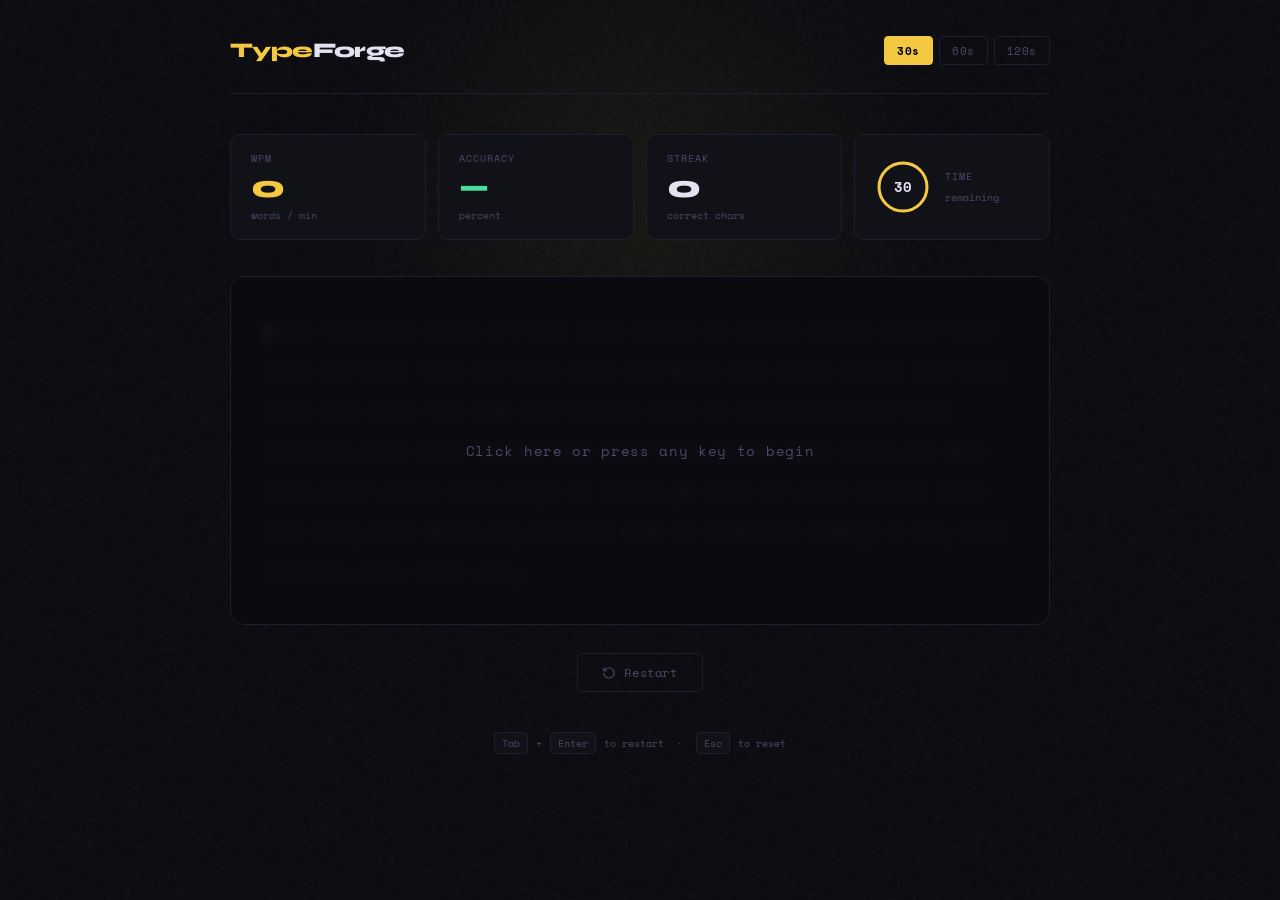
==== commit 2852b238: "Android Fix" ====
--- a/index.html
+++ b/index.html
@@ -1087,18 +1087,7 @@
       updateStats();
     }
 
-    hiddenInput.addEventListener('compositionstart', () => {
-      isComposing = true;
-    });
-
-    hiddenInput.addEventListener('compositionend', () => {
-      isComposing = false;
-      applyInputValue(hiddenInput.value);
-    });
-
-    hiddenInput.addEventListener('input', (e) => {
-      if (isComposing) return;
-      if (e.inputType === 'insertCompositionText') return;
+    hiddenInput.addEventListener('input', function () {
       applyInputValue(hiddenInput.value);
     });
 
